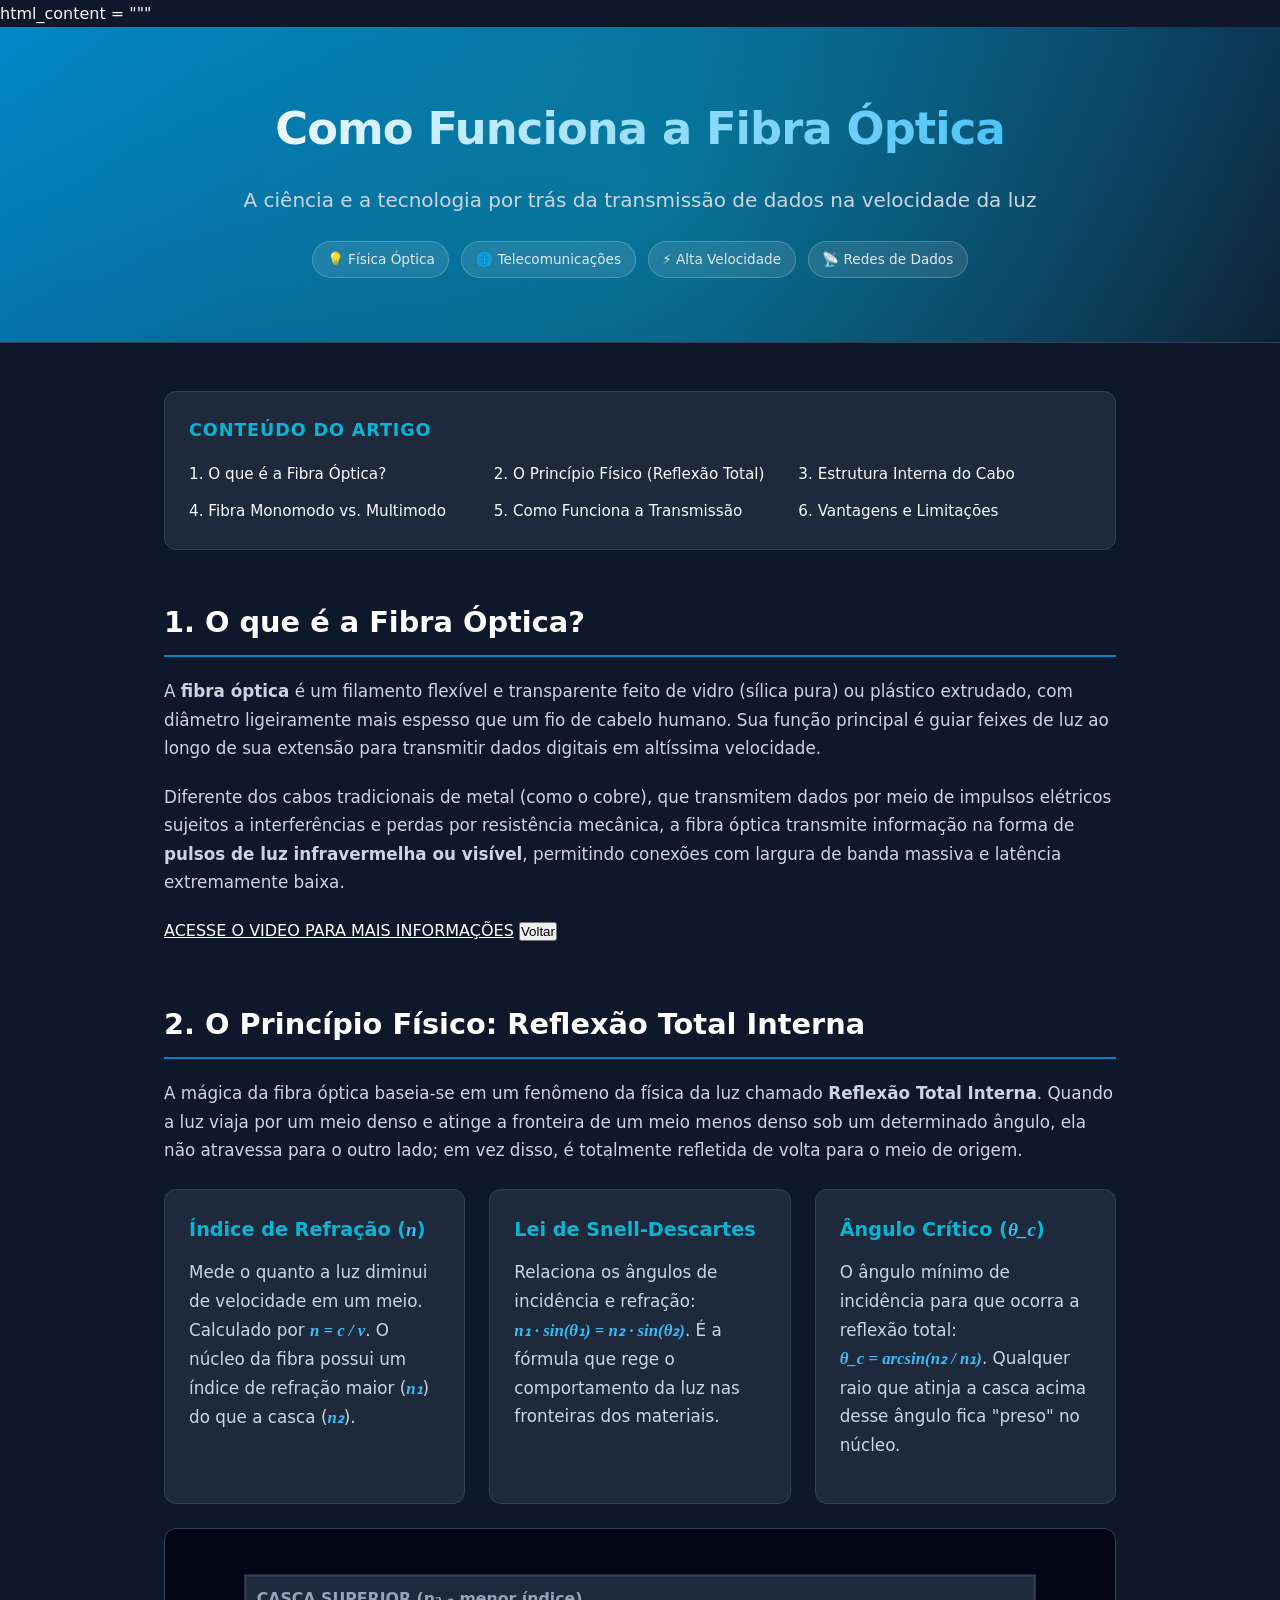
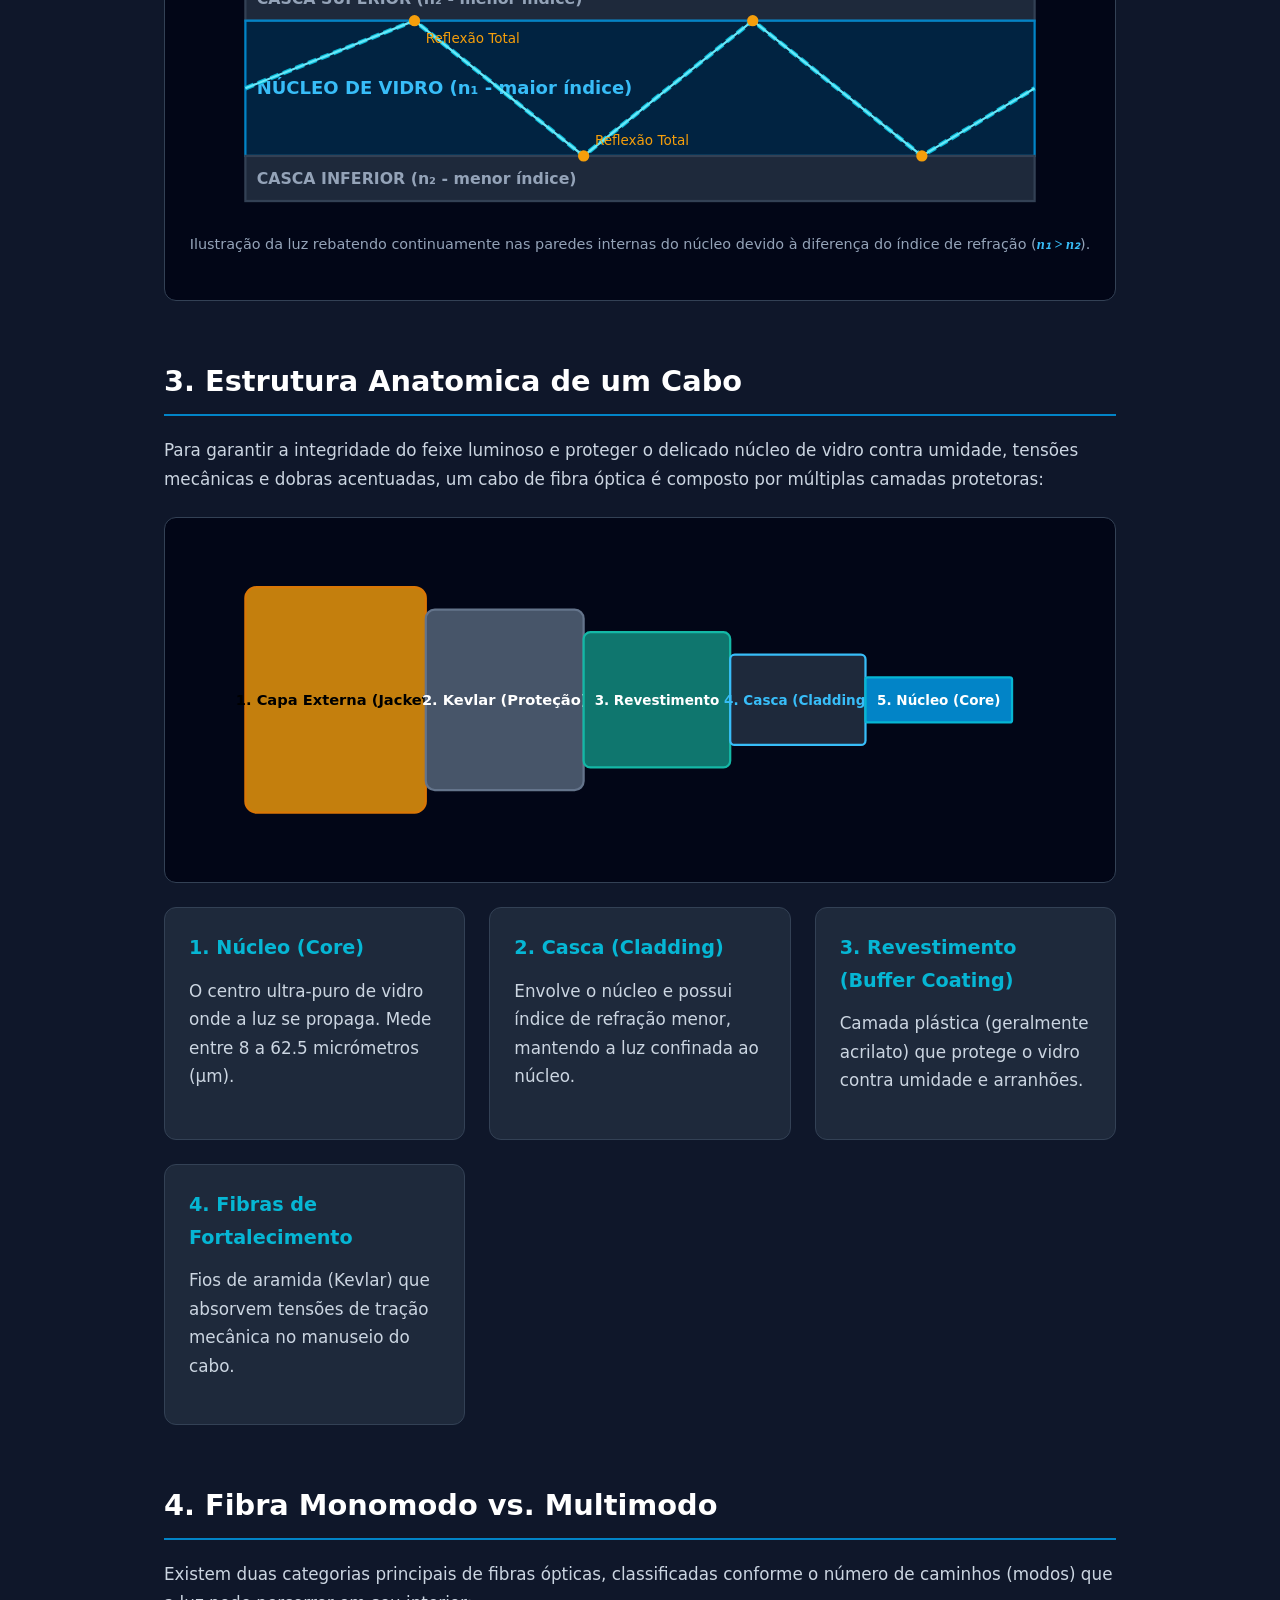
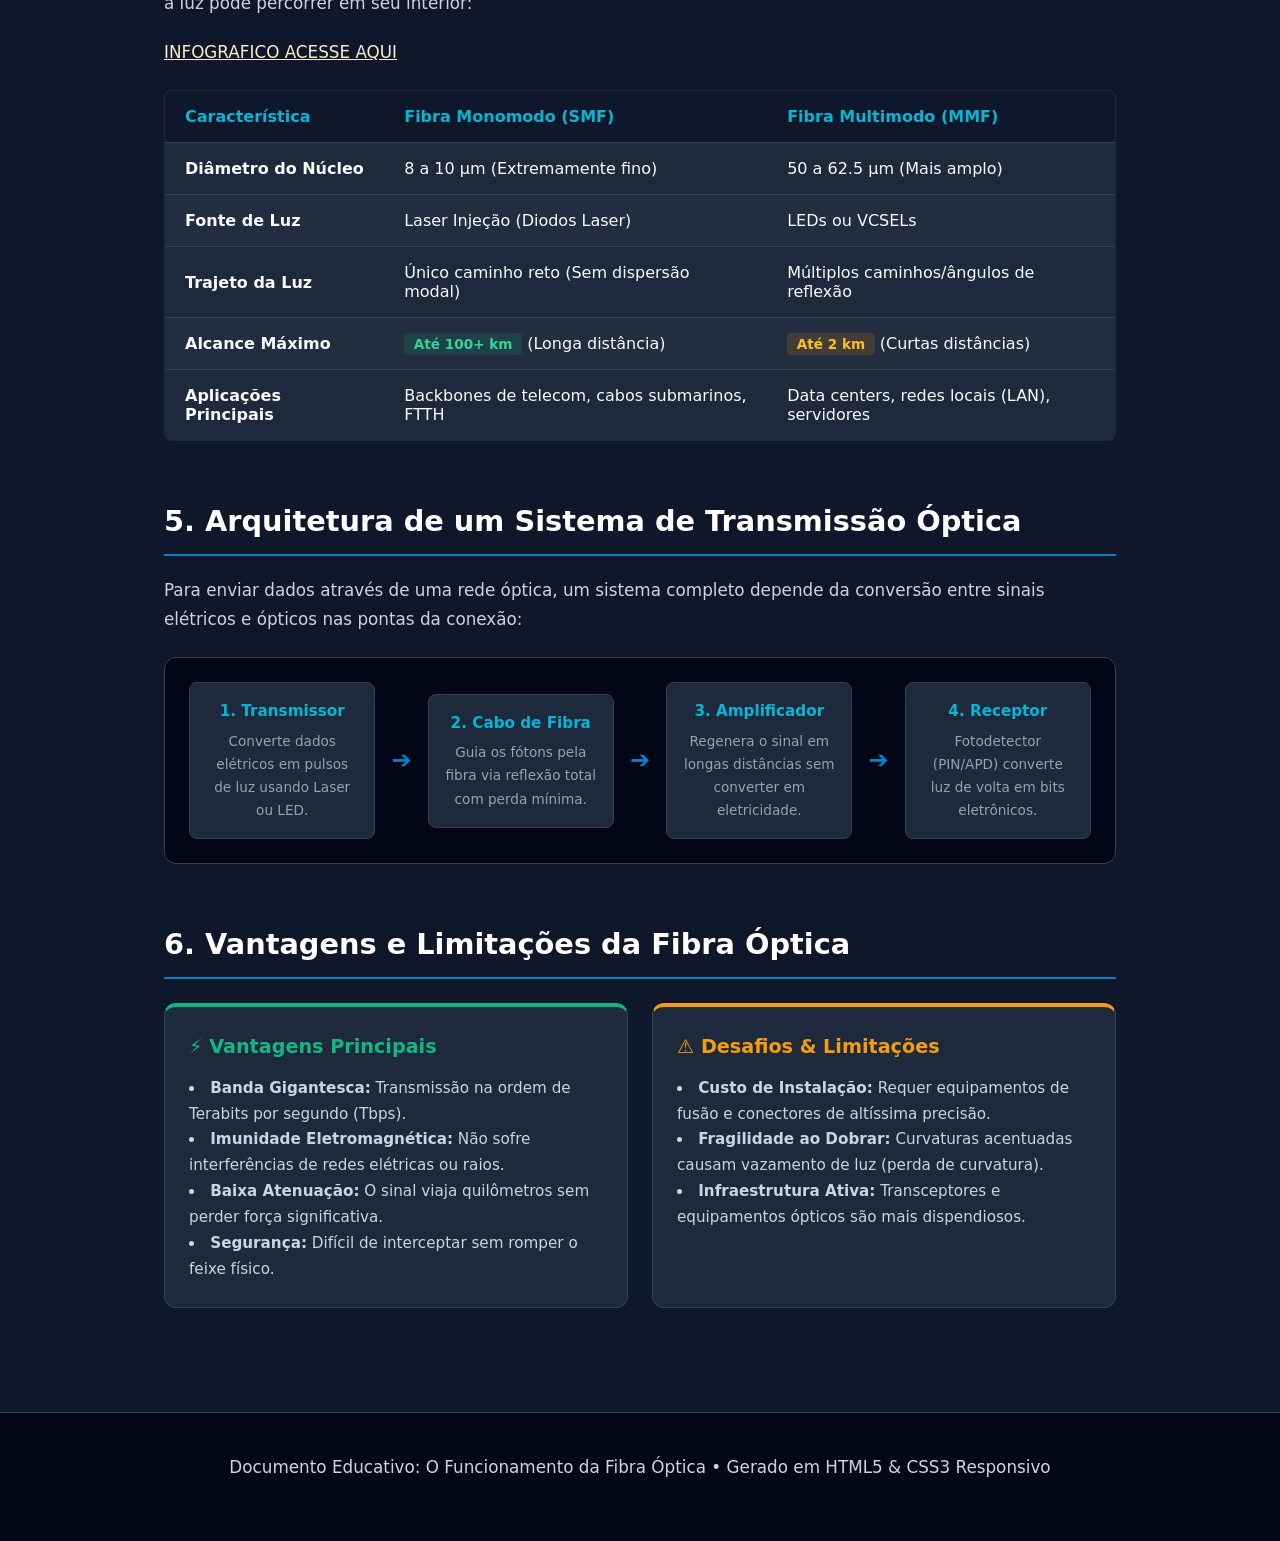
==== index.html @ 71152ef2 "7" ====
html_content = """<!DOCTYPE html>
<html lang="pt-BR">
<head>
    <meta charset="UTF-8">
    <meta name="viewport" content="width=device-width, initial-scale=1.0">
    <link rel="stylesheet" href="styles.css">
    <title>Como Funciona a Fibra Óptica: Guia Completo</title>
    
</head>
<body>

    <header>
        <div class="header-content">
            <h1>Como Funciona a Fibra Óptica</h1>
            <p class="subtitle">A ciência e a tecnologia por trás da transmissão de dados na velocidade da luz</p>
            <div class="tags">
                <span class="tag">💡 Física Óptica</span>
                <span class="tag">🌐 Telecomunicações</span>
                <span class="tag">⚡ Alta Velocidade</span>
                <span class="tag">📡 Redes de Dados</span>
            </div>
        </div>
    </header>

    <div class="container">

        <nav class="toc">
            <h2>Conteúdo do Artigo</h2>
            <ul>
                <li><a href="#introducao">1. O que é a Fibra Óptica?</a></li>
                <li><a href="#principio-fisico">2. O Princípio Físico (Reflexão Total)</a></li>
                <li><a href="#estrutura">3. Estrutura Interna do Cabo</a></li>
                <li><a href="#tipos">4. Fibra Monomodo vs. Multimodo</a></li>
                <li><a href="#sistema">5. Como Funciona a Transmissão</a></li>
                <li><a href="#vantagens">6. Vantagens e Limitações</a></li>
            </ul>
        </nav>

        <section id="introducao">
            <h2 class="section-title">1. O que é a Fibra Óptica?</h2>
            <p>
                A <strong>fibra óptica</strong> é um filamento flexível e transparente feito de vidro (sílica pura) ou plástico extrudado, com diâmetro ligeiramente mais espesso que um fio de cabelo humano. Sua função principal é guiar feixes de luz ao longo de sua extensão para transmitir dados digitais em altíssima velocidade.
            </p>
            <p>
                Diferente dos cabos tradicionais de metal (como o cobre), que transmitem dados por meio de impulsos elétricos sujeitos a interferências e perdas por resistência mecânica, a fibra óptica transmite informação na forma de <strong>pulsos de luz infravermelha ou visível</strong>, permitindo conexões com largura de banda massiva e latência extremamente baixa.
            </p><a style="color: white" href="https://drive.google.com/file/d/1CvQQUa0_ne9hcFbtK0Xd2qcpB9O0Ke3h/view?usp=sharing">ACESSE O VIDEO PARA MAIS INFORMAÇÕES</a> <button onclick="window.history.back()">Voltar</button>
        </section>

        <section id="principio-fisico">
            <h2 class="section-title">2. O Princípio Físico: Reflexão Total Interna</h2>
            <p>
                A mágica da fibra óptica baseia-se em um fenômeno da física da luz chamado <strong>Reflexão Total Interna</strong>. Quando a luz viaja por um meio denso e atinge a fronteira de um meio menos denso sob um determinado ângulo, ela não atravessa para o outro lado; em vez disso, é totalmente refletida de volta para o meio de origem.
            </p>

            <div class="card-grid">
                <div class="card">
                    <h3>Índice de Refração (<span class="math">n</span>)</h3>
                    <p>Mede o quanto a luz diminui de velocidade em um meio. Calculado por <span class="math">n = c / v</span>. O núcleo da fibra possui um índice de refração maior (<span class="math">n₁</span>) do que a casca (<span class="math">n₂</span>).</p>
                </div>
                <div class="card">
                    <h3>Lei de Snell-Descartes</h3>
                    <p>Relaciona os ângulos de incidência e refração: <br><span class="math">n₁ · sin(θ₁) = n₂ · sin(θ₂)</span>. É a fórmula que rege o comportamento da luz nas fronteiras dos materiais.</p>
                </div>
                <div class="card">
                    <h3>Ângulo Crítico (<span class="math">θ_c</span>)</h3>
                    <p>O ângulo mínimo de incidência para que ocorra a reflexão total: <br><span class="math">θ_c = arcsin(n₂ / n₁)</span>. Qualquer raio que atinja a casca acima desse ângulo fica "preso" no núcleo.</p>
                </div>
            </div>

            <div class="svg-container">
                <svg viewBox="0 0 800 240" xmlns="http://www.w3.org/2000/svg">
                    <rect x="50" y="20" width="700" height="40" fill="#1e293b" stroke="#334155" stroke-width="2"/>
                    <text x="60" y="45" fill="#94a3b8" font-size="14" font-weight="bold">CASCA SUPERIOR (n₂ - menor índice)</text>

                    <rect x="50" y="60" width="700" height="120" fill="#0369a1" fill-opacity="0.3" stroke="#0284c7" stroke-width="2"/>
                    <text x="60" y="125" fill="#38bdf8" font-size="16" font-weight="bold">NÚCLEO DE VIDRO (n₁ - maior índice)</text>

                    <rect x="50" y="180" width="700" height="40" fill="#1e293b" stroke="#334155" stroke-width="2"/>
                    <text x="60" y="205" fill="#94a3b8" font-size="14" font-weight="bold">CASCA INFERIOR (n₂ - menor índice)</text>

                    <path d="M 50 120 L 200 60 L 350 180 L 500 60 L 650 180 L 750 120" 
                          fill="none" stroke="#06b6d4" stroke-width="4" stroke-dasharray="8 4" id="light-path"/>
                    
                    <path d="M 50 120 L 200 60 L 350 180 L 500 60 L 650 180 L 750 120" 
                          fill="none" stroke="#67e8f9" stroke-width="2"/>

                    <circle cx="200" cy="60" r="5" fill="#f59e0b"/>
                    <circle cx="350" cy="180" r="5" fill="#f59e0b"/>
                    <circle cx="500" cy="60" r="5" fill="#f59e0b"/>
                    <circle cx="650" cy="180" r="5" fill="#f59e0b"/>

                    <text x="210" y="80" fill="#f59e0b" font-size="12">Reflexão Total</text>
                    <text x="360" y="170" fill="#f59e0b" font-size="12">Reflexão Total</text>
                </svg>
                <p style="font-size: 0.9rem; color: #94a3b8; margin-top: 0.5rem;">
                    Ilustração da luz rebatendo continuamente nas paredes internas do núcleo devido à diferença do índice de refração (<span class="math">n₁ > n₂</span>).
                </p>
            </div>
        </section>

        <section id="estrutura">
            <h2 class="section-title">3. Estrutura Anatomica de um Cabo</h2>
            <p>
                Para garantir a integridade do feixe luminoso e proteger o delicado núcleo de vidro contra umidade, tensões mecânicas e dobras acentuadas, um cabo de fibra óptica é composto por múltiplas camadas protetoras:
            </p>

            <div class="svg-container">
                <svg viewBox="0 0 800 280" xmlns="http://www.w3.org/2000/svg">
                    <rect x="50" y="40" width="160" height="200" rx="10" fill="#f59e0b" fill-opacity="0.8" stroke="#d97706" stroke-width="2"/>
                    <text x="130" y="145" fill="#000" font-size="13" font-weight="bold" text-anchor="middle">1. Capa Externa (Jacket)</text>

                    <rect x="210" y="60" width="140" height="160" rx="8" fill="#475569" stroke="#64748b" stroke-width="2"/>
                    <text x="280" y="145" fill="#fff" font-size="13" font-weight="bold" text-anchor="middle">2. Kevlar (Proteção)</text>

                    <rect x="350" y="80" width="130" height="120" rx="6" fill="#0f766e" stroke="#14b8a6" stroke-width="2"/>
                    <text x="415" y="145" fill="#fff" font-size="12" font-weight="bold" text-anchor="middle">3. Revestimento</text>

                    <rect x="480" y="100" width="120" height="80" rx="4" fill="#1e293b" stroke="#38bdf8" stroke-width="2"/>
                    <text x="540" y="145" fill="#38bdf8" font-size="12" font-weight="bold" text-anchor="middle">4. Casca (Cladding)</text>

                    <rect x="600" y="120" width="130" height="40" rx="2" fill="#0284c7" stroke="#06b6d4" stroke-width="2"/>
                    <text x="665" y="145" fill="#fff" font-size="12" font-weight="bold" text-anchor="middle">5. Núcleo (Core)</text>
                </svg>
            </div>

            <div class="card-grid">
                <div class="card">
                    <h3>1. Núcleo (Core)</h3>
                    <p>O centro ultra-puro de vidro onde a luz se propaga. Mede entre 8 a 62.5 micrómetros (µm).</p>
                </div>
                <div class="card">
                    <h3>2. Casca (Cladding)</h3>
                    <p>Envolve o núcleo e possui índice de refração menor, mantendo a luz confinada ao núcleo.</p>
                </div>
                <div class="card">
                    <h3>3. Revestimento (Buffer Coating)</h3>
                    <p>Camada plástica (geralmente acrilato) que protege o vidro contra umidade e arranhões.</p>
                </div>
                <div class="card">
                    <h3>4. Fibras de Fortalecimento</h3>
                    <p>Fios de aramida (Kevlar) que absorvem tensões de tração mecânica no manuseio do cabo.</p>
                </div>
            </div>
        </section>

        <section id="tipos">
            <h2 class="section-title">4. Fibra Monomodo vs. Multimodo</h2>
            <p>
                Existem duas categorias principais de fibras ópticas, classificadas conforme o número de caminhos (modos) que a luz pode percorrer em seu interior:
            </p>

            <table>
                <thead>
                    <tr>
                        <th>Característica</th>
                        <th>Fibra Monomodo (SMF)</th>
                        <th>Fibra Multimodo (MMF)</th>
                    </tr>
                </thead>
                <tbody>
                    <tr>
                        <td><strong>Diâmetro do Núcleo</strong></td>
                        <td>8 a 10 µm (Extremamente fino)</td>
                        <td>50 a 62.5 µm (Mais amplo)</td>
                    </tr>
                    <tr>
                        <td><strong>Fonte de Luz</strong></td>
                        <td>Laser Injeção (Diodos Laser)</td>
                        <td>LEDs ou VCSELs</td>
                    </tr>
                    <tr>
                        <td><strong>Trajeto da Luz</strong></td>
                        <td>Único caminho reto (Sem dispersão modal)</td>
                        <td>Múltiplos caminhos/ângulos de reflexão</td>
                    </tr>
                    <tr>
                        <td><strong>Alcance Máximo</strong></td>
                        <td><span class="badge-success">Até 100+ km</span> (Longa distância)</td>
                        <td><span class="badge-warning">Até 2 km</span> (Curtas distâncias)</td>
                    </tr>
                    <tr>
                        <td><strong>Aplicações Principais</strong></td>
                        <td>Backbones de telecom, cabos submarinos, FTTH</td>
                        <td>Data centers, redes locais (LAN), servidores</td>
                        <p><a style="color: blanchedalmond" href="https://canva.link/qd3i5bgeq2xtq30">INFOGRAFICO ACESSE AQUI</a>
                    </tr>
                </tbody>
            </table>
        </section>

        <section id="sistema">
            <h2 class="section-title">5. Arquitetura de um Sistema de Transmissão Óptica</h2>
            <p>
                Para enviar dados através de uma rede óptica, um sistema completo depende da conversão entre sinais elétricos e ópticos nas pontas da conexão:
            </p>

            <div class="flow-diagram">
                <div class="flow-step">
                    <h4>1. Transmissor</h4>
                    <p>Converte dados elétricos em pulsos de luz usando Laser ou LED.</p>
                </div>
                <div class="flow-arrow">➔</div>
                <div class="flow-step">
                    <h4>2. Cabo de Fibra</h4>
                    <p>Guia os fótons pela fibra via reflexão total com perda mínima.</p>
                </div>
                <div class="flow-arrow">➔</div>
                <div class="flow-step">
                    <h4>3. Amplificador</h4>
                    <p>Regenera o sinal em longas distâncias sem converter em eletricidade.</p>
                </div>
                <div class="flow-arrow">➔</div>
                <div class="flow-step">
                    <h4>4. Receptor</h4>
                    <p>Fotodetector (PIN/APD) converte luz de volta em bits eletrônicos.</p>
                </div>
            </div>
        </section>

        <section id="vantagens">
            <h2 class="section-title">6. Vantagens e Limitações da Fibra Óptica</h2>
            
            <div class="card-grid">
                <div class="card" style="border-top: 4px solid var(--success);">
                    <h3 style="color: var(--success);">⚡ Vantagens Principais</h3>
                    <ul style="list-style-position: inside; color: #cbd5e1; font-size: 0.95rem;">
                        <li><strong>Banda Gigantesca:</strong> Transmissão na ordem de Terabits por segundo (Tbps).</li>
                        <li><strong>Imunidade Eletromagnética:</strong> Não sofre interferências de redes elétricas ou raios.</li>
                        <li><strong>Baixa Atenuação:</strong> O sinal viaja quilômetros sem perder força significativa.</li>
                        <li><strong>Segurança:</strong> Difícil de interceptar sem romper o feixe físico.</li>
                    </ul>
                </div>

                <div class="card" style="border-top: 4px solid var(--warning);">
                    <h3 style="color: var(--warning);">⚠️ Desafios & Limitações</h3>
                    <ul style="list-style-position: inside; color: #cbd5e1; font-size: 0.95rem;">
                        <li><strong>Custo de Instalação:</strong> Requer equipamentos de fusão e conectores de altíssima precisão.</li>
                        <li><strong>Fragilidade ao Dobrar:</strong> Curvaturas acentuadas causam vazamento de luz (perda de curvatura).</li>
                        <li><strong>Infraestrutura Ativa:</strong> Transceptores e equipamentos ópticos são mais dispendiosos.</li>
                    </ul>
                </div>
            </div>
        </section>

    </div>

    <footer>
        <p>Documento Educativo: O Funcionamento da Fibra Óptica • Gerado em HTML5 & CSS3 Responsivo
    </footer>

</body>
</html>
---- styles.css ----
:root {
            --primary: #0284c7;
            --primary-dark: #0369a1;
            --primary-light: #e0f2fe;
            --accent: #06b6d4;
            --accent-glow: rgba(6, 182, 212, 0.4);
            --bg-dark: #0f172a;
            --card-bg: #1e293b;
            --text-main: #f8fafc;
            --text-muted: #94a3b8;
            --border-color: #334155;
            --success: #10b981;
            --warning: #f59e0b;
        }

        * {
            box-sizing: border-box;
            margin: 0;
            padding: 0;
        }

        body {
            font-family: system-ui, -apple-system, BlinkMacSystemFont, 'Segoe UI', Roboto, Oxygen, Ubuntu, Cantarell, 'Open Sans', sans-serif;
            background-color: var(--bg-dark);
            color: var(--text-main);
            line-height: 1.7;
            padding: 0;
            margin: 0;
        }

        header {
            background: linear-gradient(135deg, #0284c7 0%, #0f172a 100%);
            padding: 4rem 2rem;
            text-align: center;
            border-bottom: 1px solid var(--border-color);
            position: relative;
            overflow: hidden;
        }

        header::before {
            content: '';
            position: absolute;
            top: -50%;
            left: -50%;
            width: 200%;
            height: 200%;
            background: radial-gradient(circle, var(--accent-glow) 0%, transparent 60%);
            pointer-events: none;
            animation: pulse 8s infinite alternate;
        }

        @keyframes pulse {
            0% { transform: scale(0.8); opacity: 0.5; }
            100% { transform: scale(1.2); opacity: 0.8; }
        }

        .header-content {
            max-width: 900px;
            margin: 0 auto;
            position: relative;
            z-index: 1;
        }

        h1 {
            font-size: 2.8rem;
            font-weight: 800;
            margin-bottom: 1rem;
            letter-spacing: -0.02em;
            background: linear-gradient(to right, #ffffff, #38bdf8);
            -webkit-background-clip: text;
            -webkit-text-fill-color: transparent;
        }

        .subtitle {
            font-size: 1.25rem;
            color: #cbd5e1;
            margin-bottom: 1.5rem;
        }

        .tags {
            display: flex;
            justify-content: center;
            gap: 0.75rem;
            flex-wrap: wrap;
        }

        .tag {
            background: rgba(255, 255, 255, 0.1);
            border: 1px solid rgba(255, 255, 255, 0.2);
            padding: 0.35rem 0.85rem;
            border-radius: 50px;
            font-size: 0.85rem;
            color: #e2e8f0;
            backdrop-filter: blur(4px);
        }

        .container {
            max-width: 1000px;
            margin: 0 auto;
            padding: 3rem 1.5rem;
        }

        nav.toc {
            background: var(--card-bg);
            border: 1px solid var(--border-color);
            border-radius: 12px;
            padding: 1.5rem;
            margin-bottom: 3rem;
        }

        nav.toc h2 {
            font-size: 1.1rem;
            text-transform: uppercase;
            letter-spacing: 0.05em;
            color: var(--accent);
            margin-bottom: 1rem;
        }

        nav.toc ul {
            list-style: none;
            display: grid;
            grid-template-columns: repeat(auto-fit, minmax(220px, 1fr));
            gap: 0.75rem;
        }

        nav.toc a {
            color: var(--text-main);
            text-decoration: none;
            font-size: 0.95rem;
            transition: color 0.2s;
            display: flex;
            align-items: center;
            gap: 0.5rem;
        }

        nav.toc a:hover {
            color: var(--accent);
        }

        section {
            margin-bottom: 3.5rem;
        }

        h2.section-title {
            font-size: 1.8rem;
            color: #ffffff;
            margin-bottom: 1.25rem;
            padding-bottom: 0.5rem;
            border-bottom: 2px solid var(--primary);
            display: flex;
            align-items: center;
            gap: 0.75rem;
        }

        p {
            margin-bottom: 1.25rem;
            color: #cbd5e1;
            font-size: 1.05rem;
        }

        .card-grid {
            display: grid;
            grid-template-columns: repeat(auto-fit, minmax(280px, 1fr));
            gap: 1.5rem;
            margin-top: 1.5rem;
        }

        .card {
            background: var(--card-bg);
            border: 1px solid var(--border-color);
            border-radius: 12px;
            padding: 1.5rem;
            transition: transform 0.2s, border-color 0.2s;
        }

        .card:hover {
            transform: translateY(-4px);
            border-color: var(--accent);
        }

        .card h3 {
            color: var(--accent);
            font-size: 1.2rem;
            margin-bottom: 0.75rem;
        }

        .svg-container {
            background: #020617;
            border: 1px solid var(--border-color);
            border-radius: 12px;
            padding: 1.5rem;
            margin: 1.5rem 0;
            text-align: center;
        }

        svg {
            max-width: 100%;
            height: auto;
        }

        .formula-box {
            background: #020617;
            border-left: 4px solid var(--accent);
            padding: 1.25rem 1.5rem;
            border-radius: 0 8px 8px 0;
            margin: 1.5rem 0;
            font-family: 'Times New Roman', Times, serif;
            font-size: 1.15rem;
        }

        .math {
            font-family: 'Times New Roman', Times, serif;
            font-style: italic;
            font-weight: bold;
            color: #38bdf8;
        }

        table {
            width: 100%;
            border-collapse: collapse;
            margin: 1.5rem 0;
            background: var(--card-bg);
            border-radius: 8px;
            overflow: hidden;
            border: 1px solid var(--border-color);
        }

        th, td {
            padding: 1rem 1.25rem;
            text-align: left;
        }

        th {
            background: #0f172a;
            color: var(--accent);
            font-weight: 600;
            border-bottom: 1px solid var(--border-color);
        }

        tr:nth-child(even) {
            background: rgba(255, 255, 255, 0.02);
        }

        tr:not(:last-child) td {
            border-bottom: 1px solid var(--border-color);
        }

        .badge-success {
            background: rgba(16, 185, 129, 0.15);
            color: #34d399;
            padding: 0.2rem 0.6rem;
            border-radius: 4px;
            font-size: 0.85rem;
            font-weight: 600;
        }

        .badge-warning {
            background: rgba(245, 158, 11, 0.15);
            color: #fbbf24;
            padding: 0.2rem 0.6rem;
            border-radius: 4px;
            font-size: 0.85rem;
            font-weight: 600;
        }

        .flow-diagram {
            display: flex;
            flex-wrap: wrap;
            justify-content: space-between;
            align-items: center;
            gap: 1rem;
            background: #020617;
            padding: 1.5rem;
            border-radius: 12px;
            border: 1px solid var(--border-color);
            margin: 1.5rem 0;
        }

        .flow-step {
            background: var(--card-bg);
            border: 1px solid var(--border-color);
            border-radius: 8px;
            padding: 1rem;
            flex: 1;
            min-width: 160px;
            text-align: center;
        }

        .flow-step h4 {
            color: var(--accent);
            font-size: 0.95rem;
            margin-bottom: 0.3rem;
        }

        .flow-step p {
            font-size: 0.85rem;
            margin: 0;
            color: var(--text-muted);
        }

        .flow-arrow {
            color: var(--primary);
            font-size: 1.5rem;
            font-weight: bold;
        }

        footer {
            background: #020617;
            border-top: 1px solid var(--border-color);
            padding: 2.5rem 1.5rem;
            text-align: center;
            color: var(--text-muted);
            font-size: 0.9rem;
        }

        @media (max-width: 768px) {
            h1 { font-size: 2rem; }
            .flow-diagram { flex-direction: column; }
            .flow-arrow { transform: rotate(90deg); margin: 0.5rem 0; }
        }
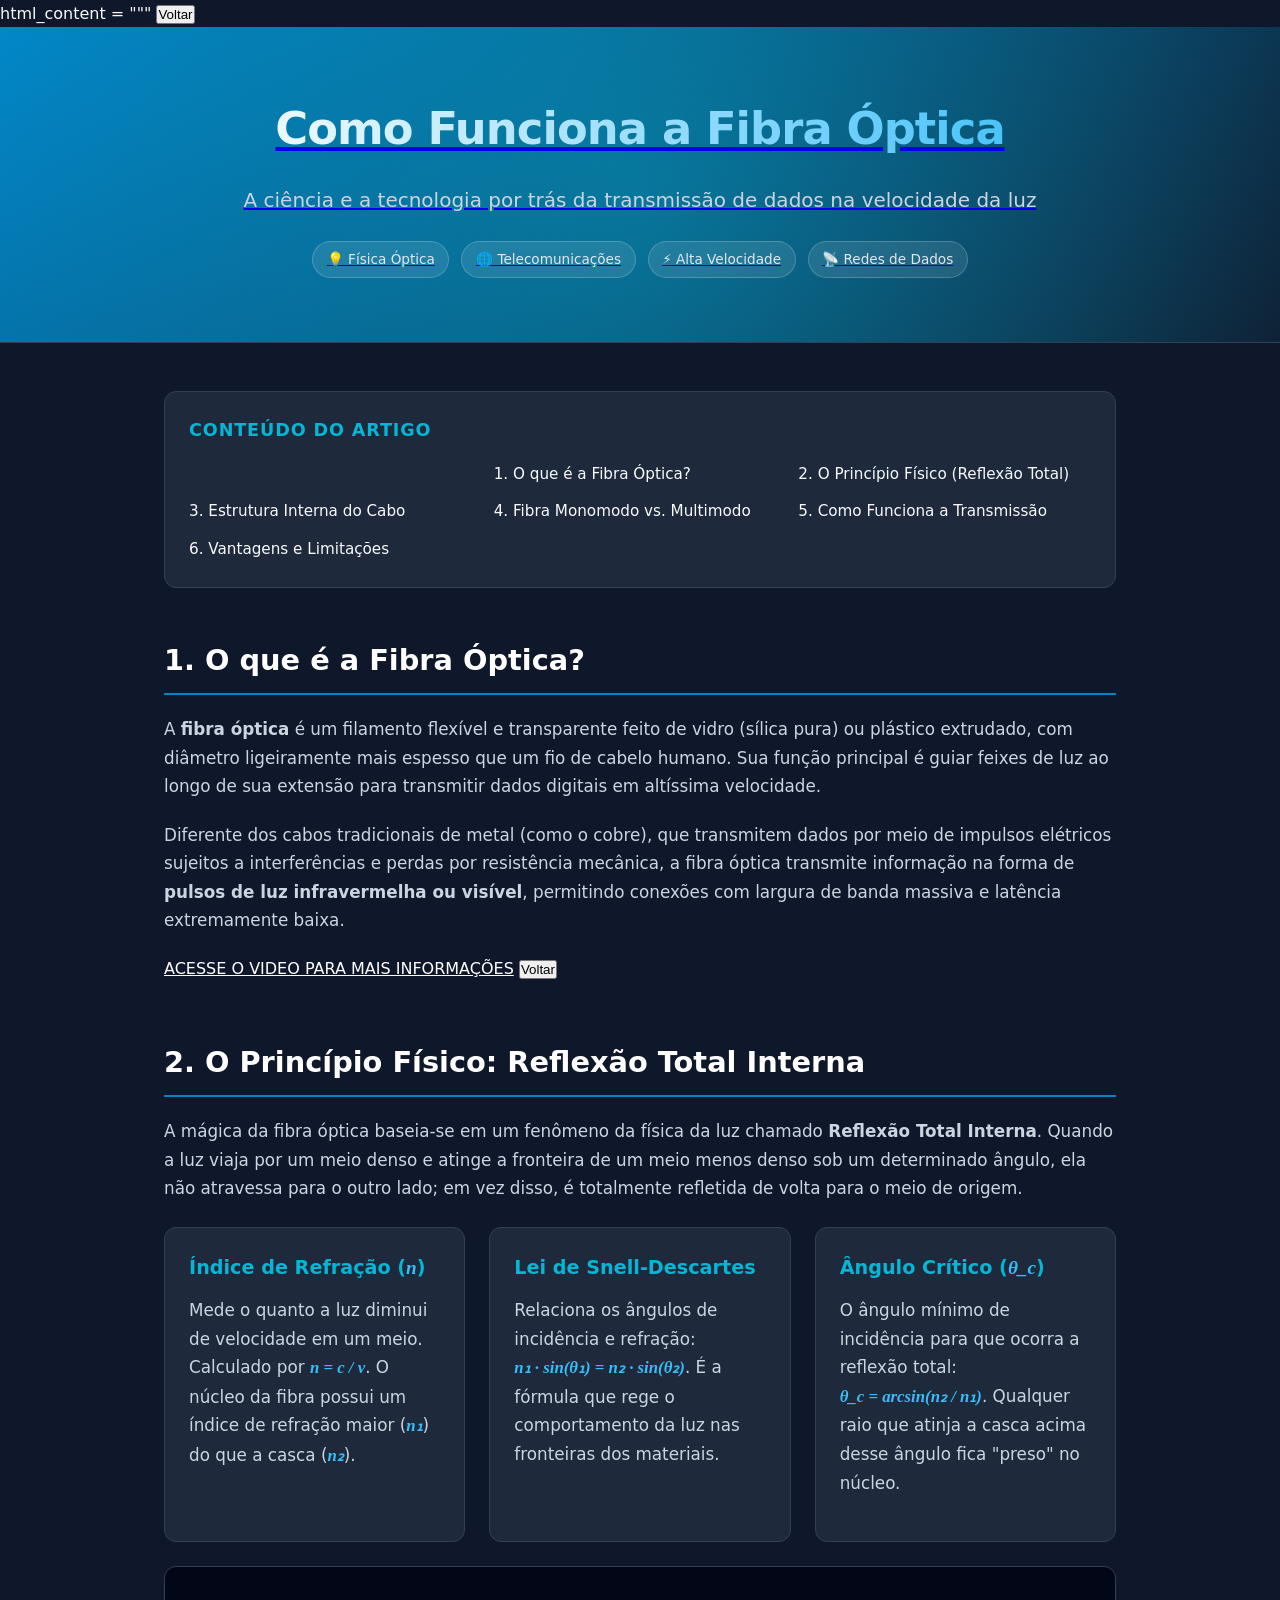
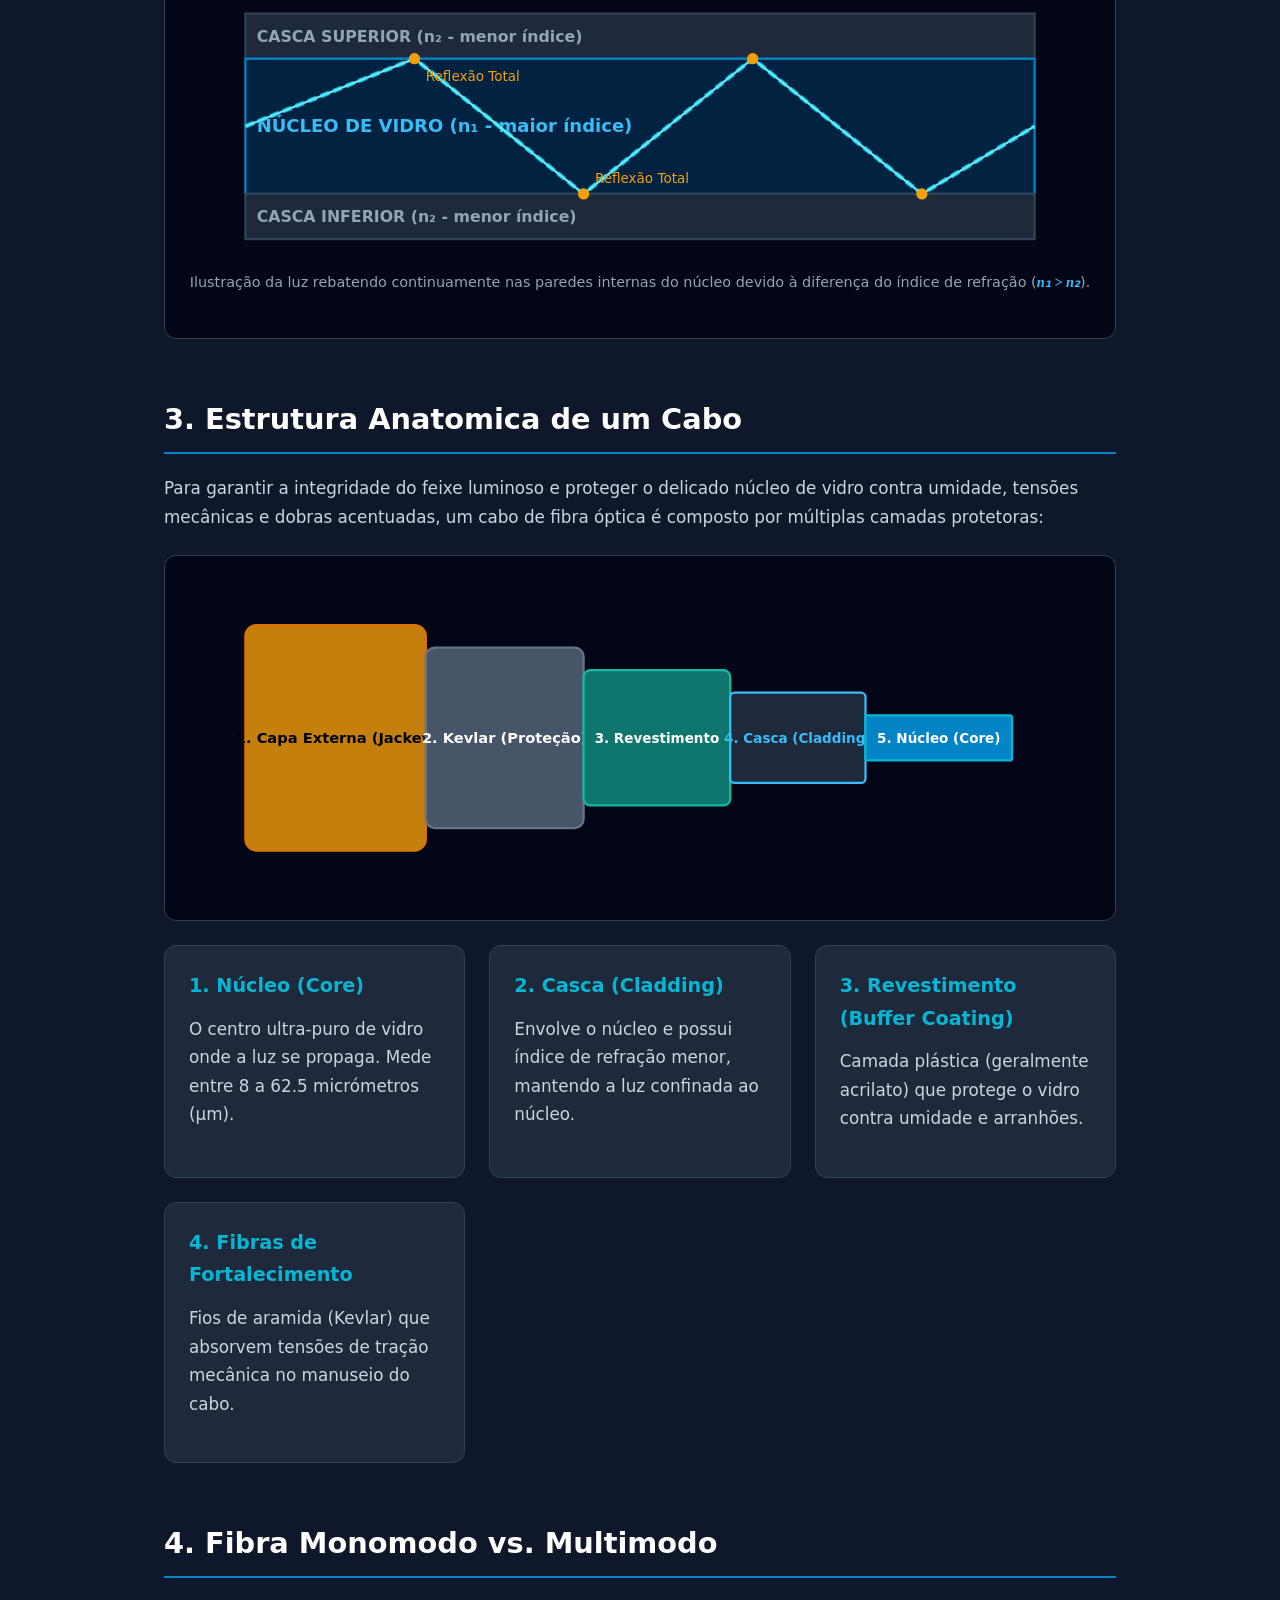
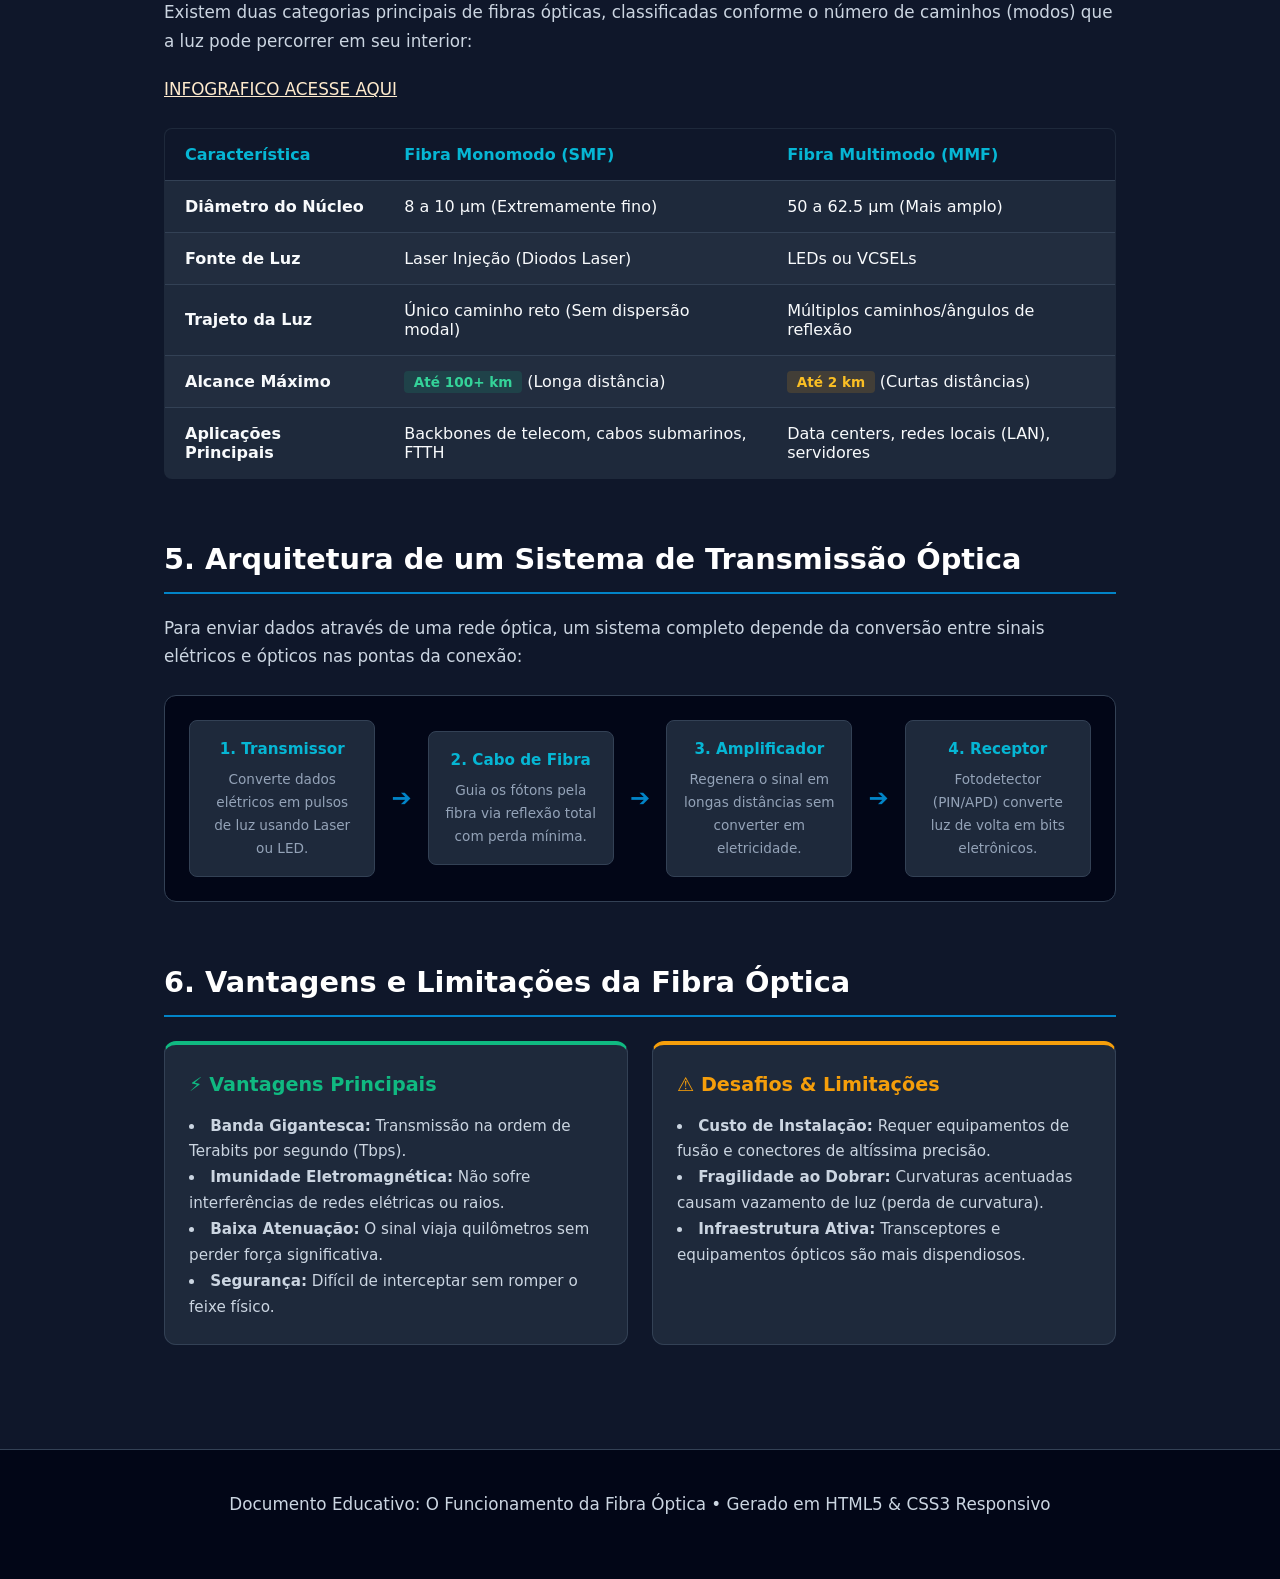
==== commit 79e6bd82: "botão" ====
--- a/index.html
+++ b/index.html
@@ -1,4 +1,7 @@
 html_content = """<!DOCTYPE html>
+<a href="pagina_anterior.html">
+    <button>Voltar</button>
+
 <html lang="pt-BR">
 <head>
     <meta charset="UTF-8">
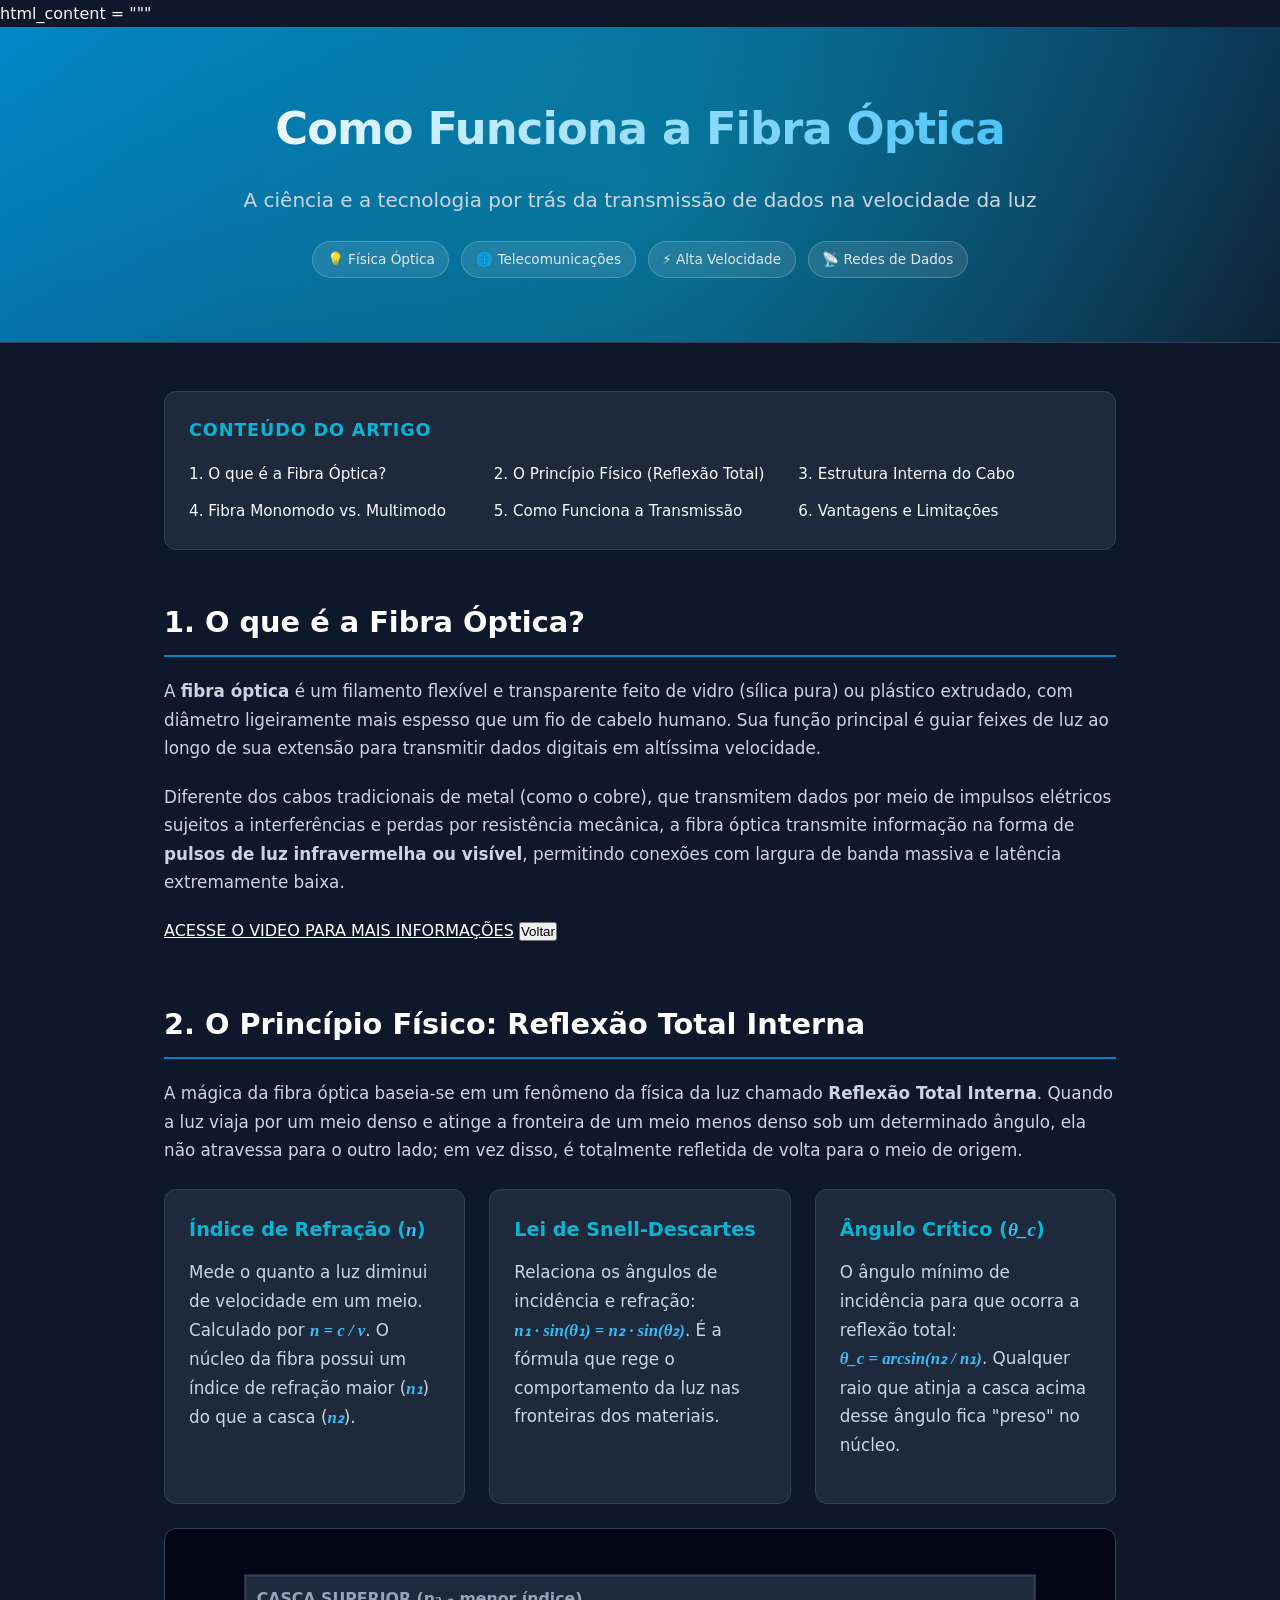
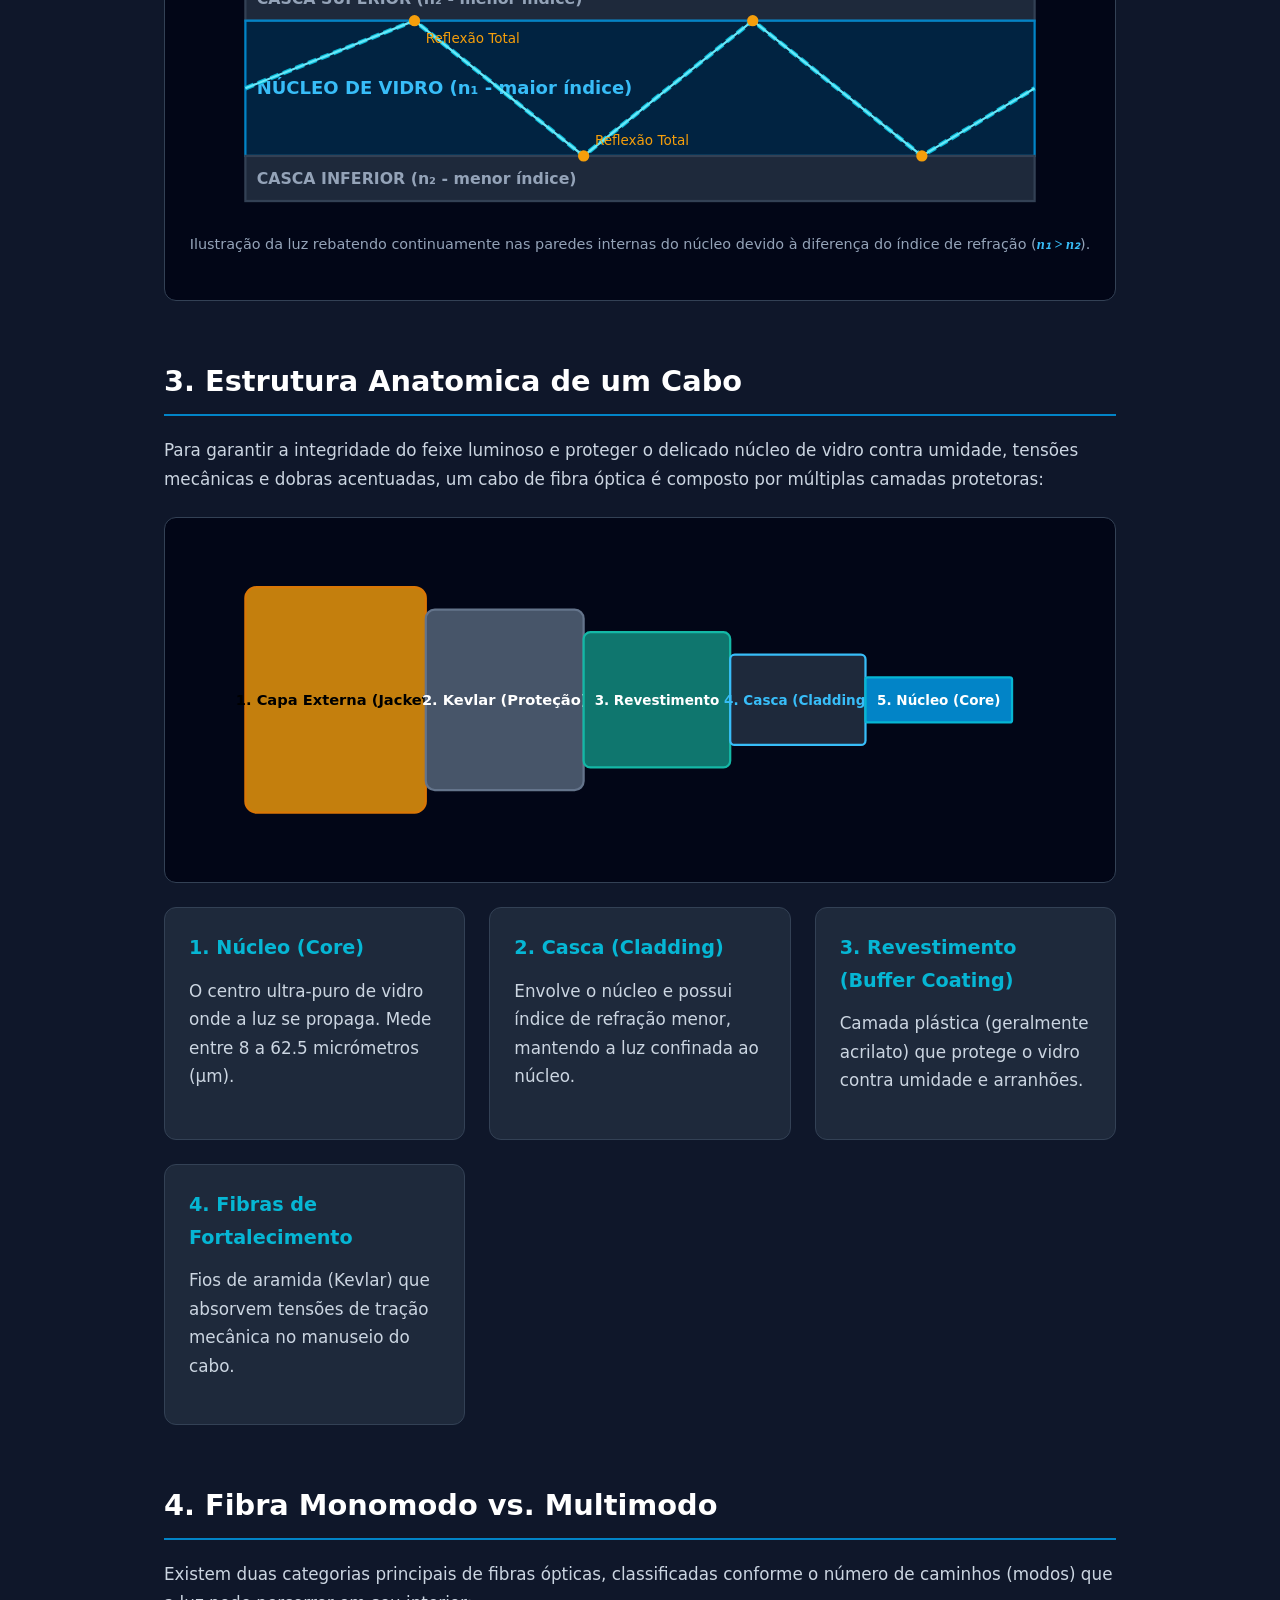
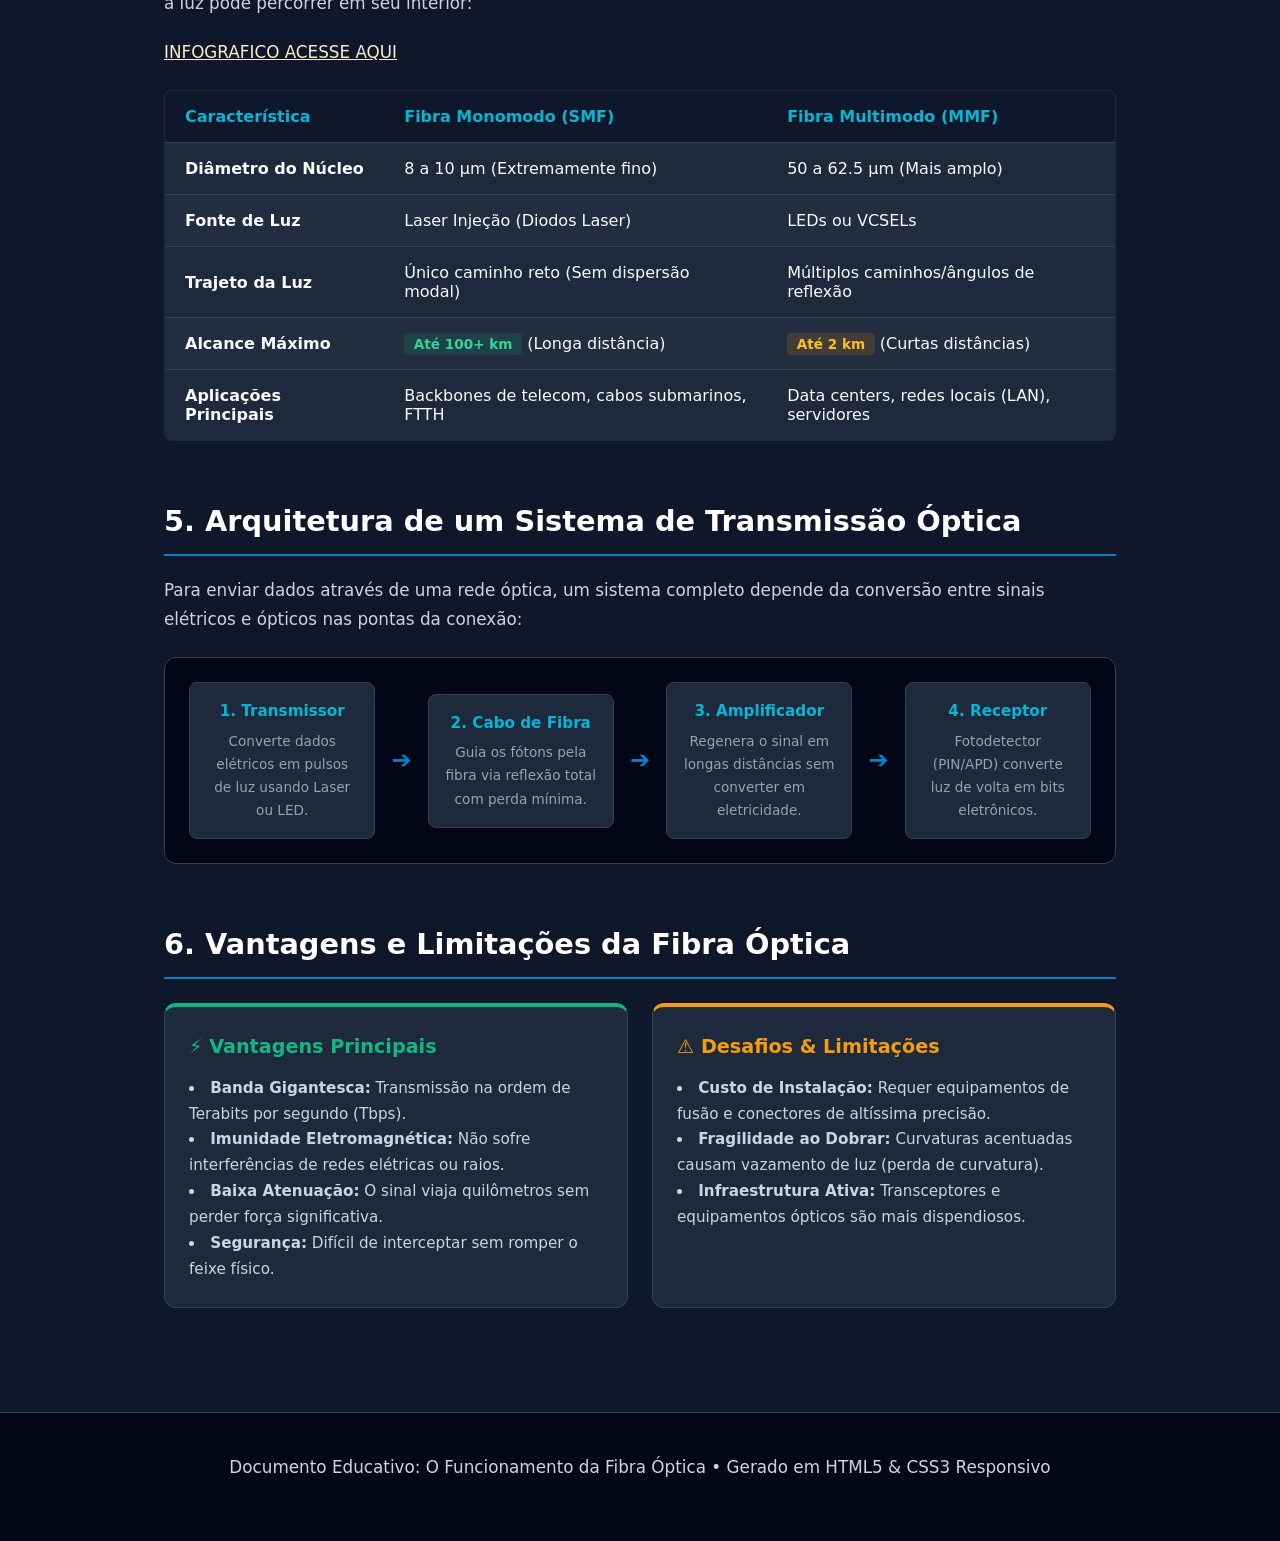
==== commit 05dd8465: "2" ====
--- a/index.html
+++ b/index.html
@@ -1,7 +1,4 @@
 html_content = """<!DOCTYPE html>
-<a href="pagina_anterior.html">
-    <button>Voltar</button>
-
 <html lang="pt-BR">
 <head>
     <meta charset="UTF-8">
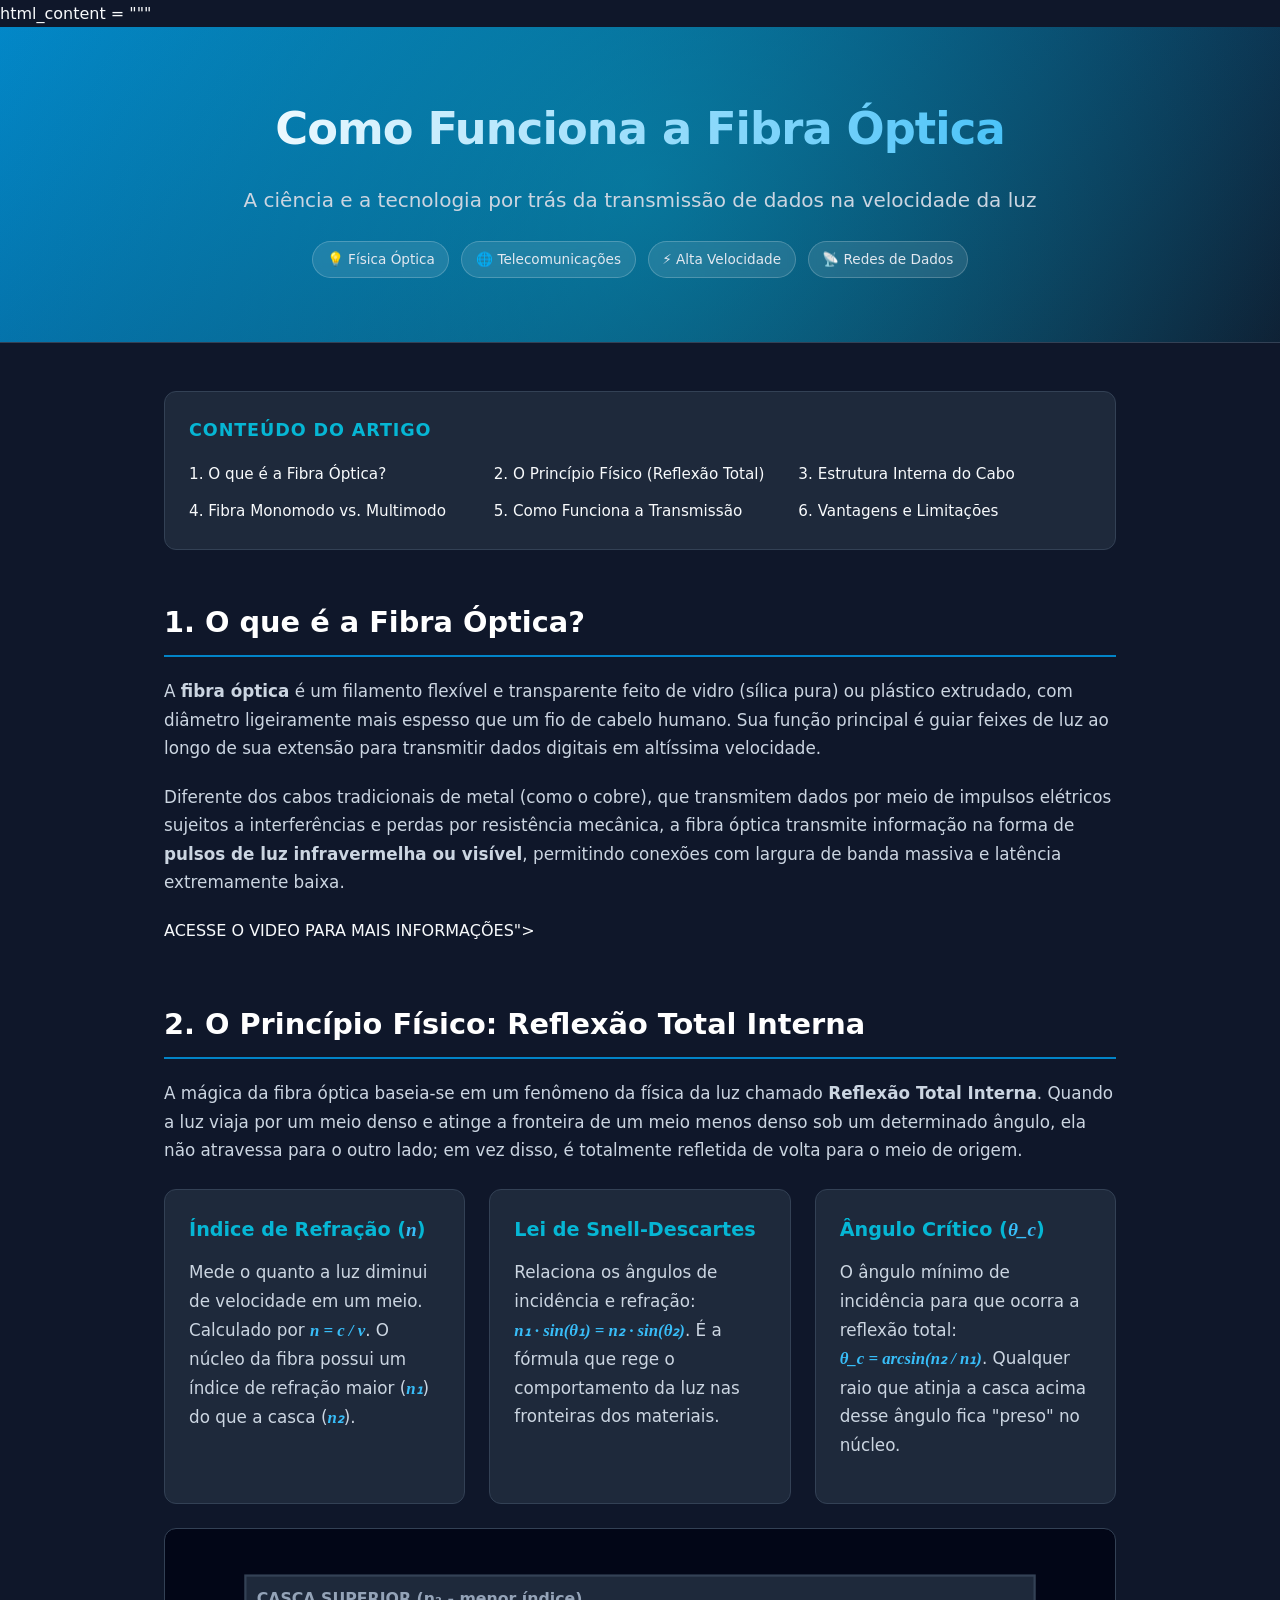
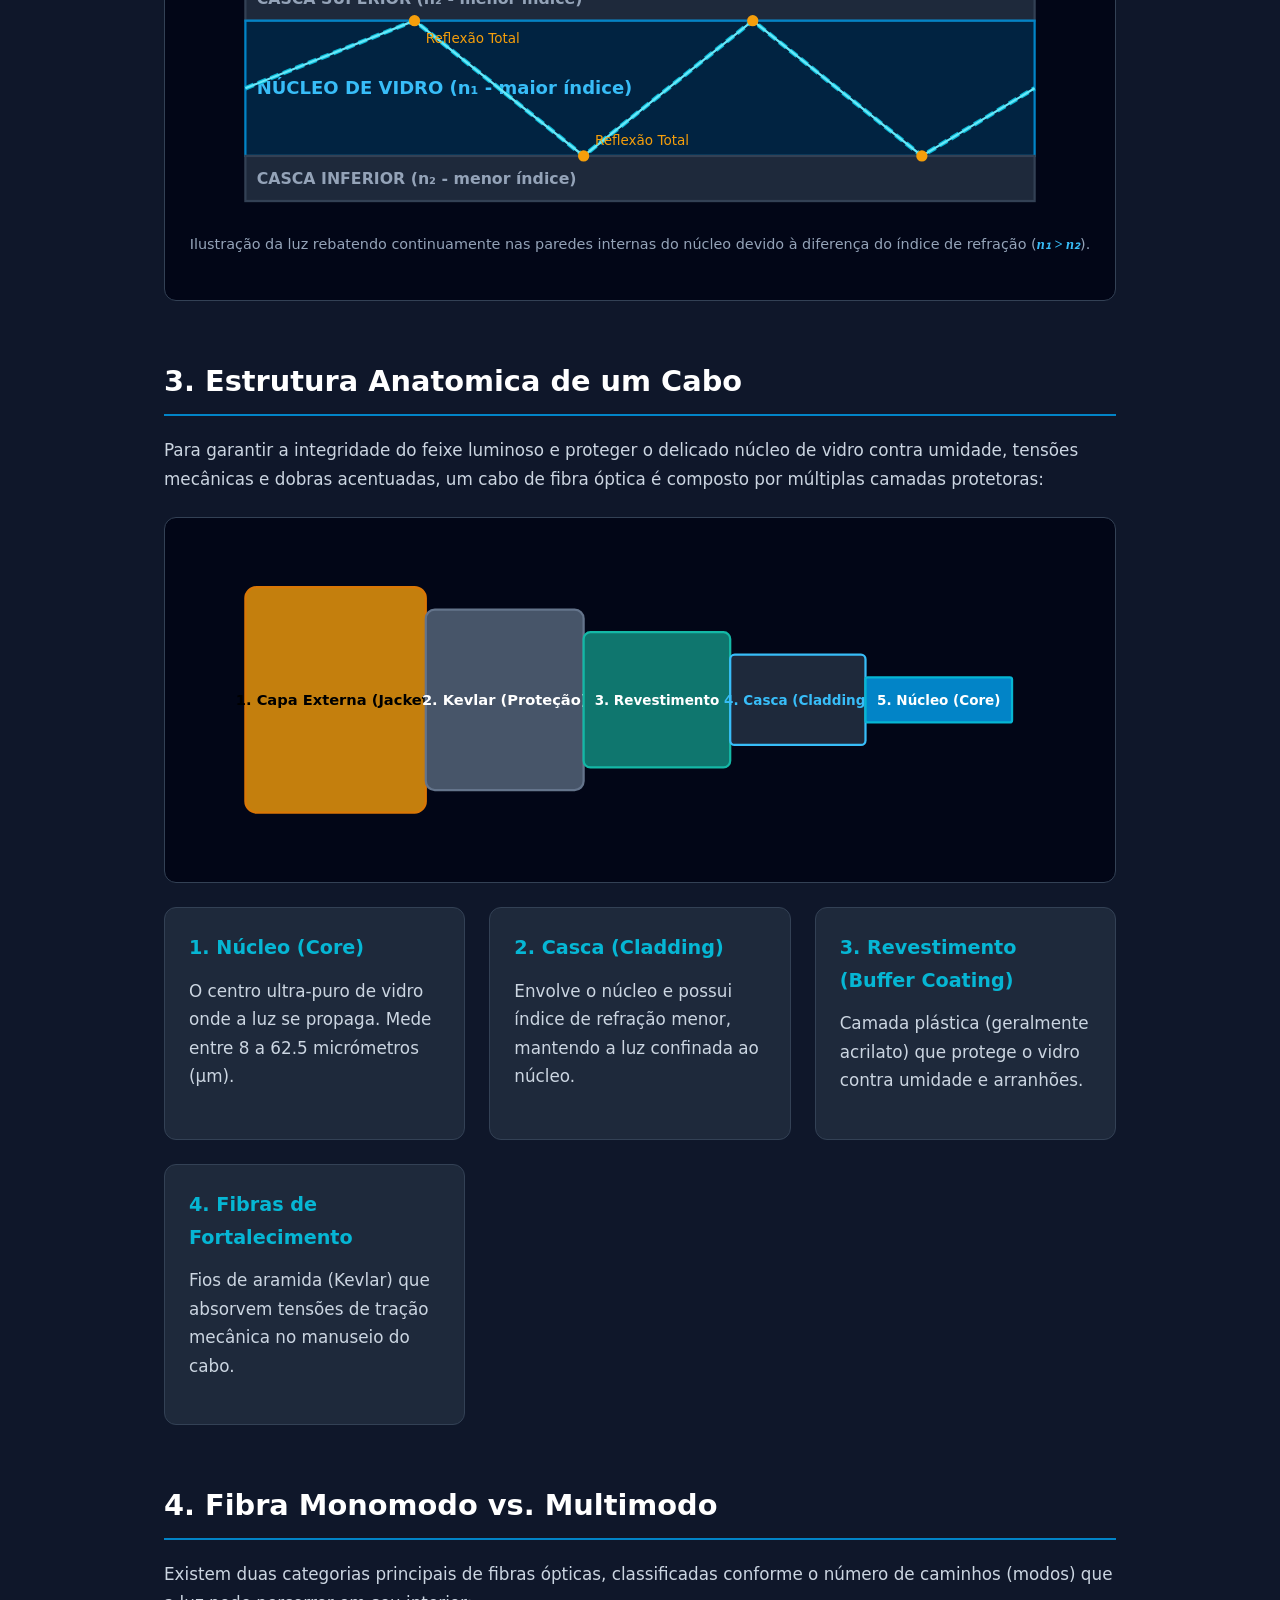
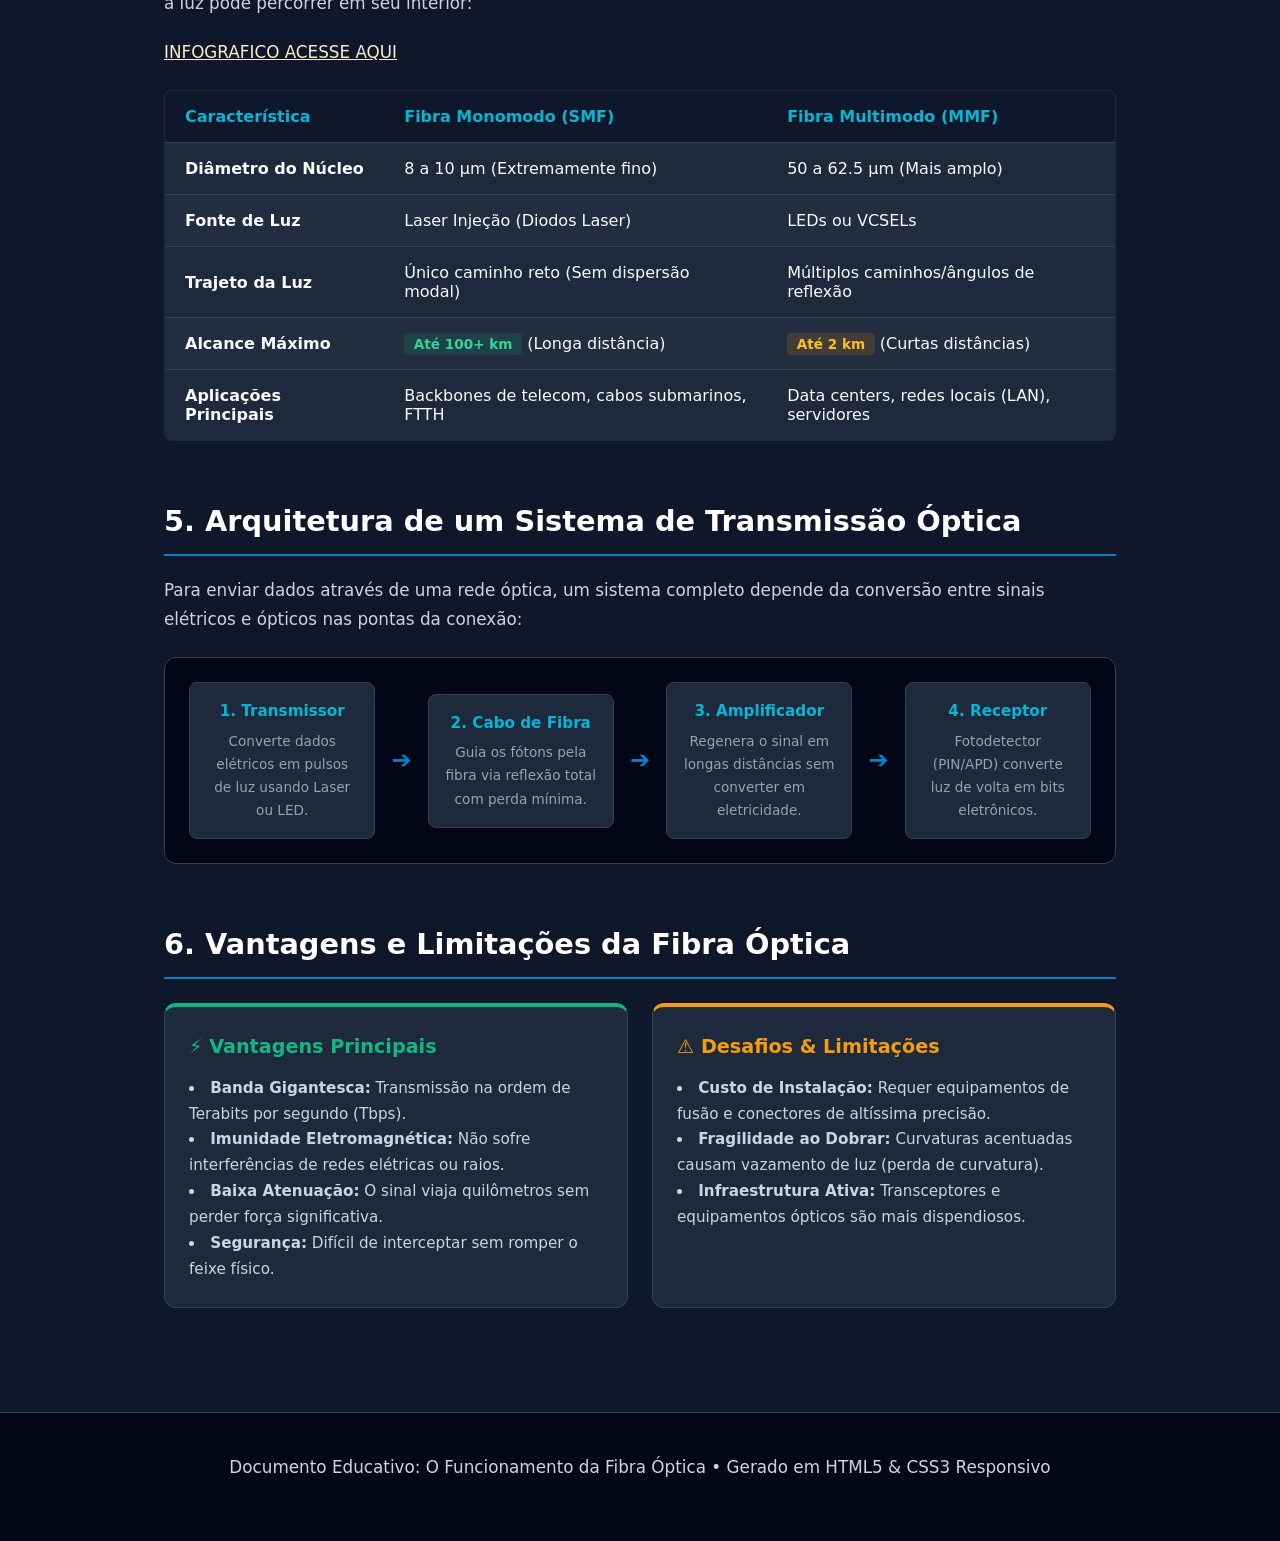
==== commit 19e4dc1c: "6" ====
--- a/index.html
+++ b/index.html
@@ -43,7 +43,7 @@
             </p>
             <p>
                 Diferente dos cabos tradicionais de metal (como o cobre), que transmitem dados por meio de impulsos elétricos sujeitos a interferências e perdas por resistência mecânica, a fibra óptica transmite informação na forma de <strong>pulsos de luz infravermelha ou visível</strong>, permitindo conexões com largura de banda massiva e latência extremamente baixa.
-            </p><a style="color: white" href="https://drive.google.com/file/d/1CvQQUa0_ne9hcFbtK0Xd2qcpB9O0Ke3h/view?usp=sharing">ACESSE O VIDEO PARA MAIS INFORMAÇÕES</a> <button onclick="window.history.back()">Voltar</button>
+            </p><a style="color: white" href="https://drive.google.com/file/d/1CvQQUa0_ne9hcFbtK0Xd2qcpB9O0Ke3h/view?usp=sharing"></a>ACESSE O VIDEO PARA MAIS INFORMAÇÕES">
         </section>
 
         <section id="principio-fisico">
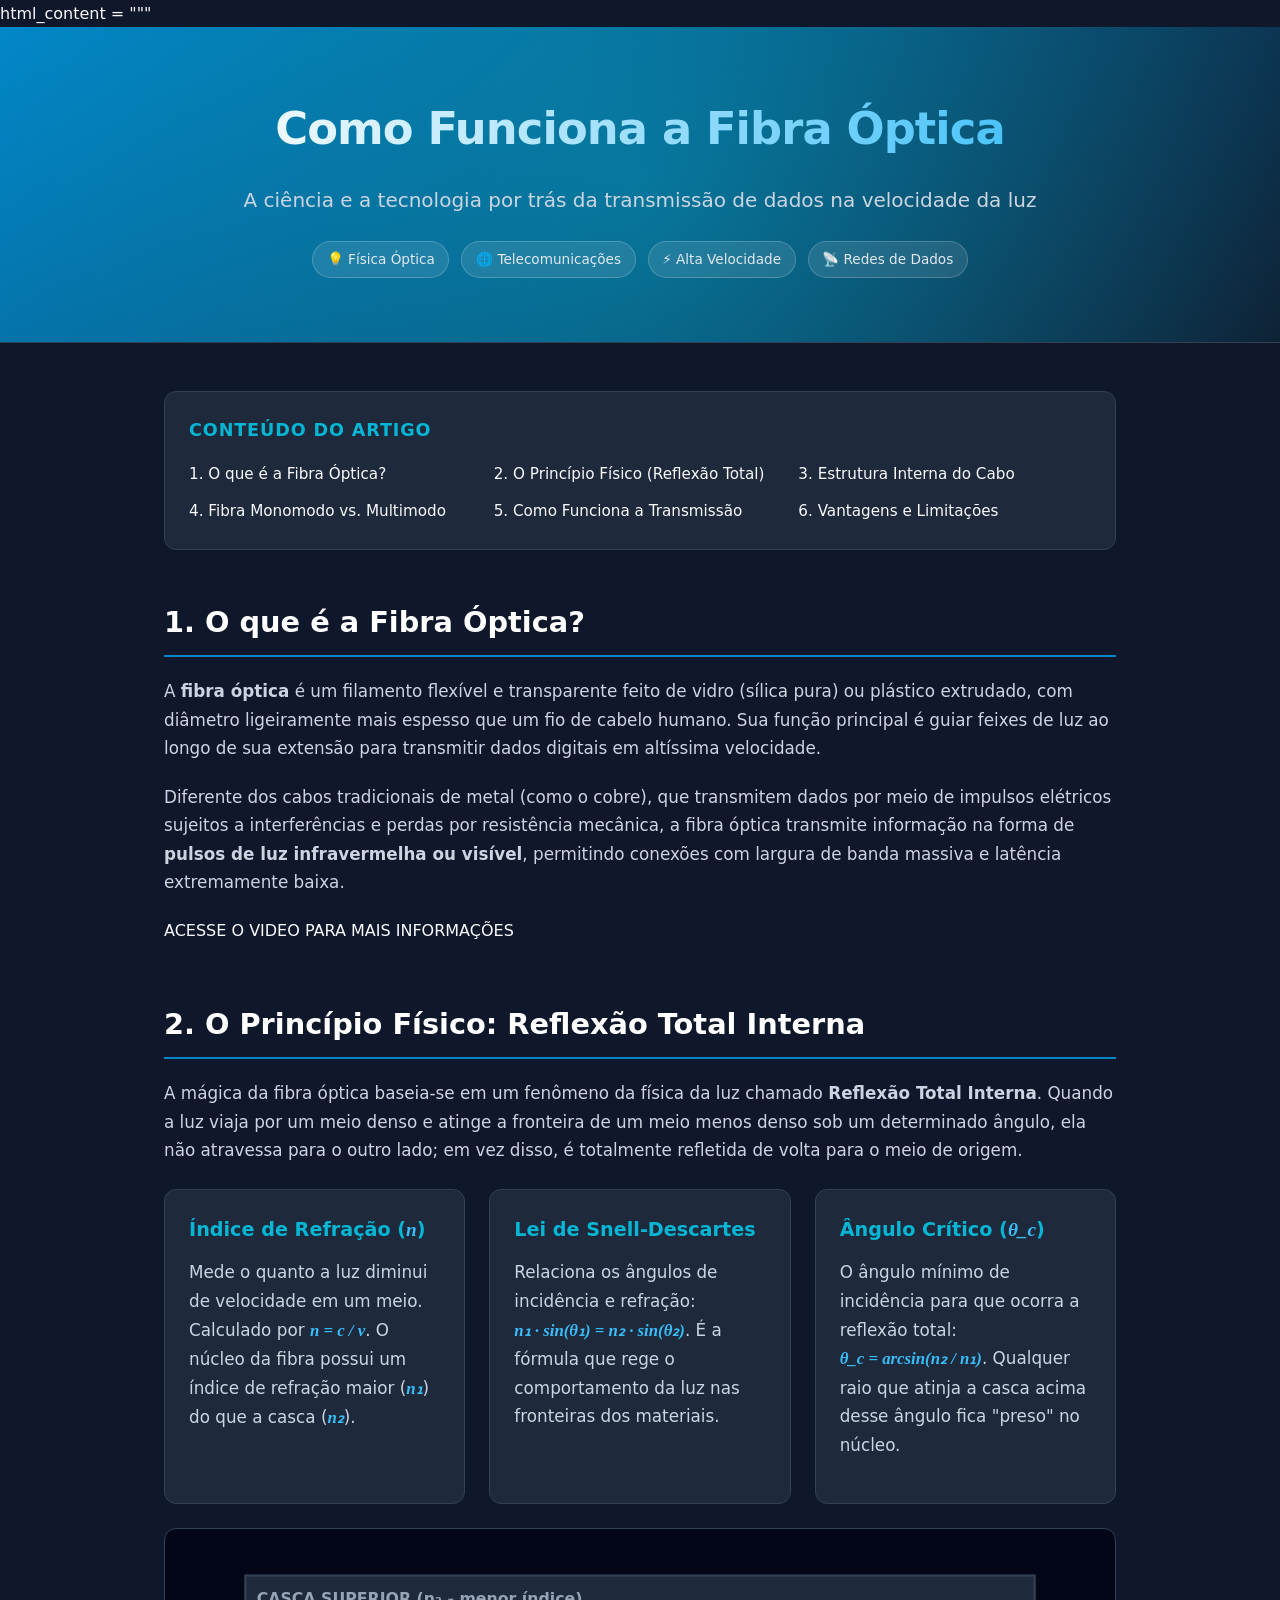
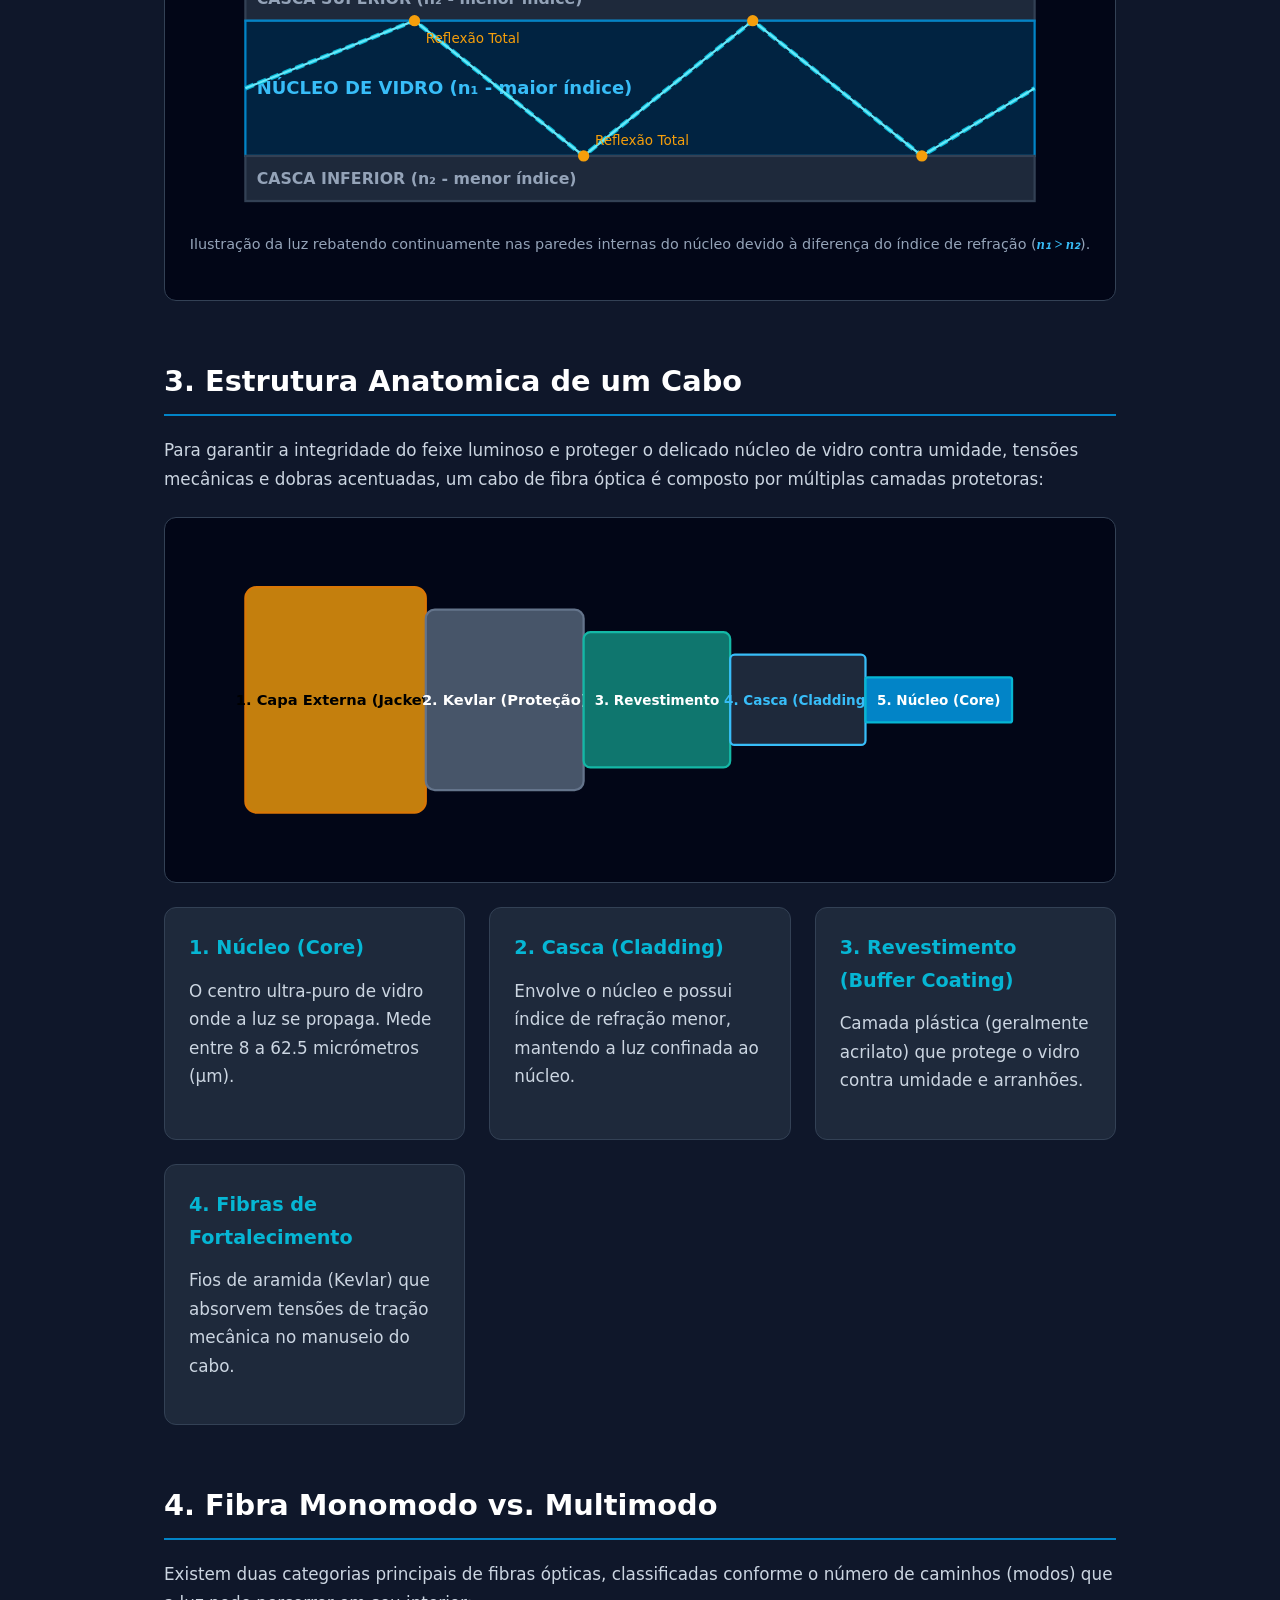
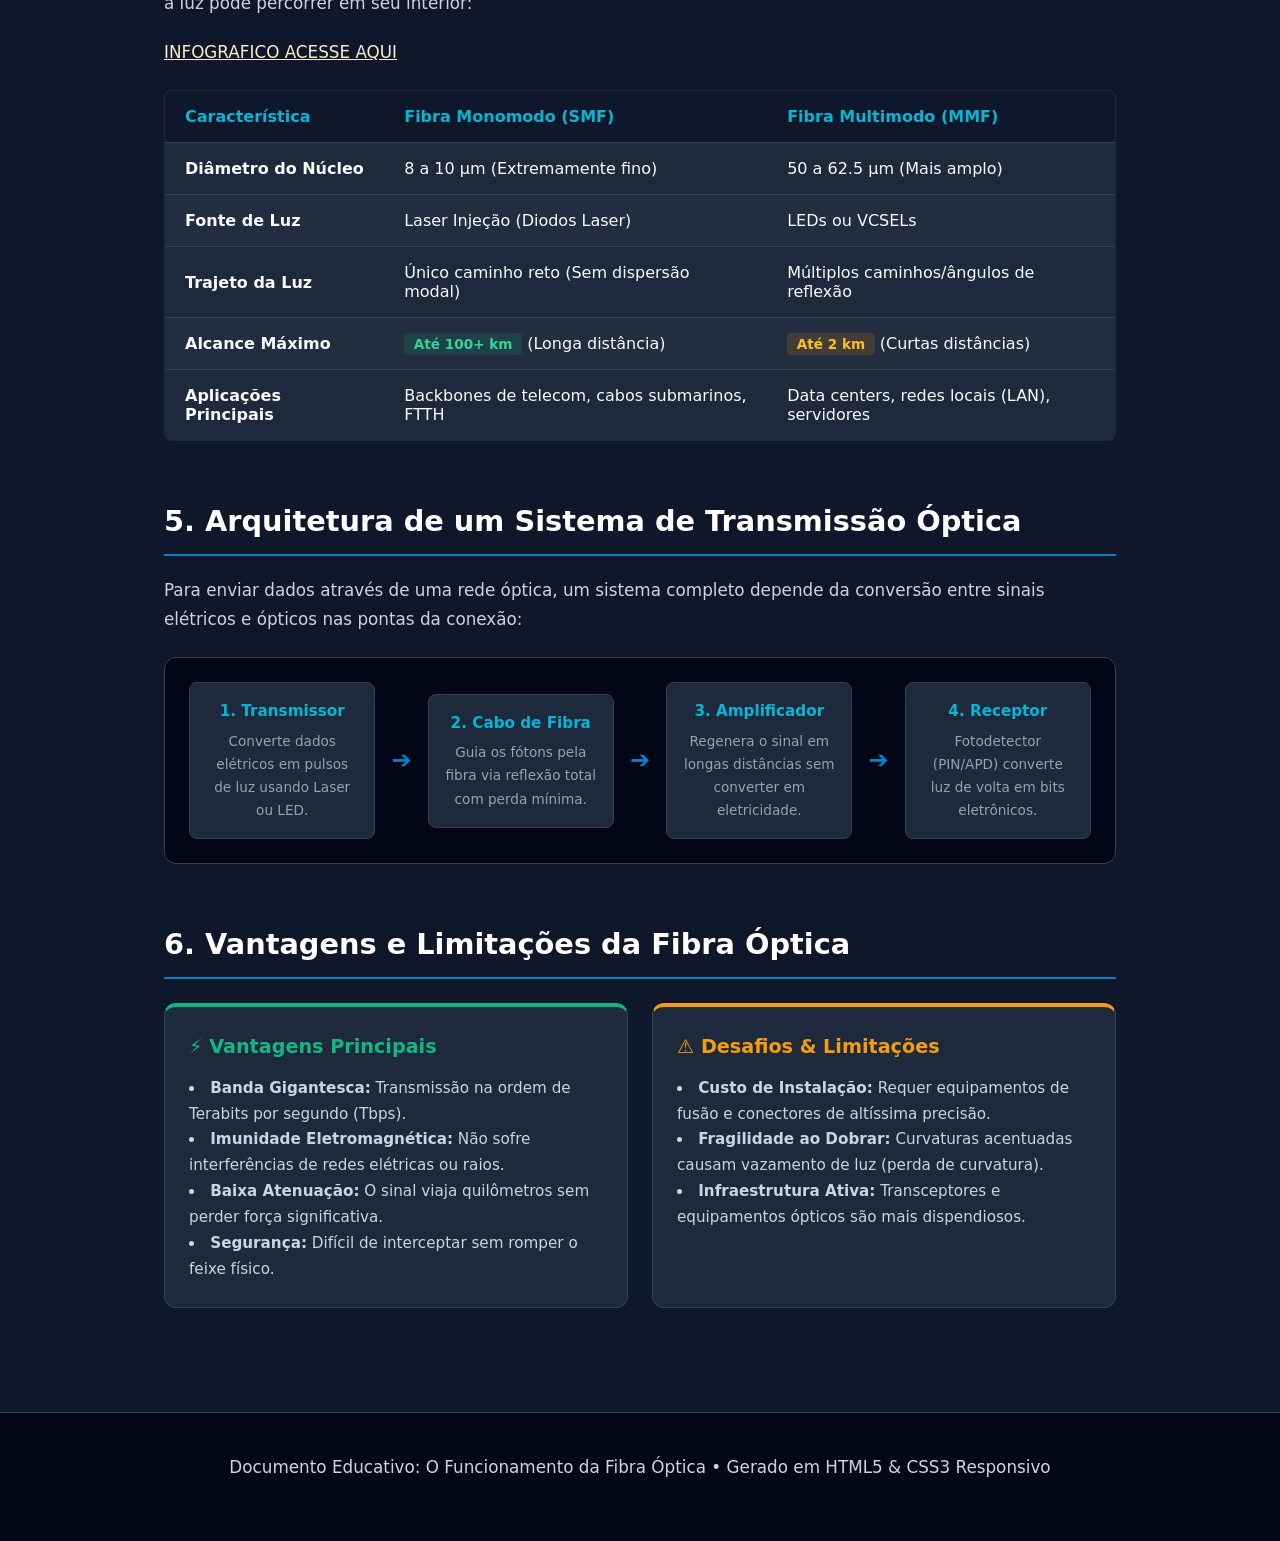
==== commit 8c637eb0: "7" ====
--- a/index.html
+++ b/index.html
@@ -43,7 +43,7 @@
             </p>
             <p>
                 Diferente dos cabos tradicionais de metal (como o cobre), que transmitem dados por meio de impulsos elétricos sujeitos a interferências e perdas por resistência mecânica, a fibra óptica transmite informação na forma de <strong>pulsos de luz infravermelha ou visível</strong>, permitindo conexões com largura de banda massiva e latência extremamente baixa.
-            </p><a style="color: white" href="https://drive.google.com/file/d/1CvQQUa0_ne9hcFbtK0Xd2qcpB9O0Ke3h/view?usp=sharing"></a>ACESSE O VIDEO PARA MAIS INFORMAÇÕES">
+            </p><a style="color: white" href="https://drive.google.com/file/d/1CvQQUa0_ne9hcFbtK0Xd2qcpB9O0Ke3h/view?usp=sharing"></a>ACESSE O VIDEO PARA MAIS INFORMAÇÕES
         </section>
 
         <section id="principio-fisico">
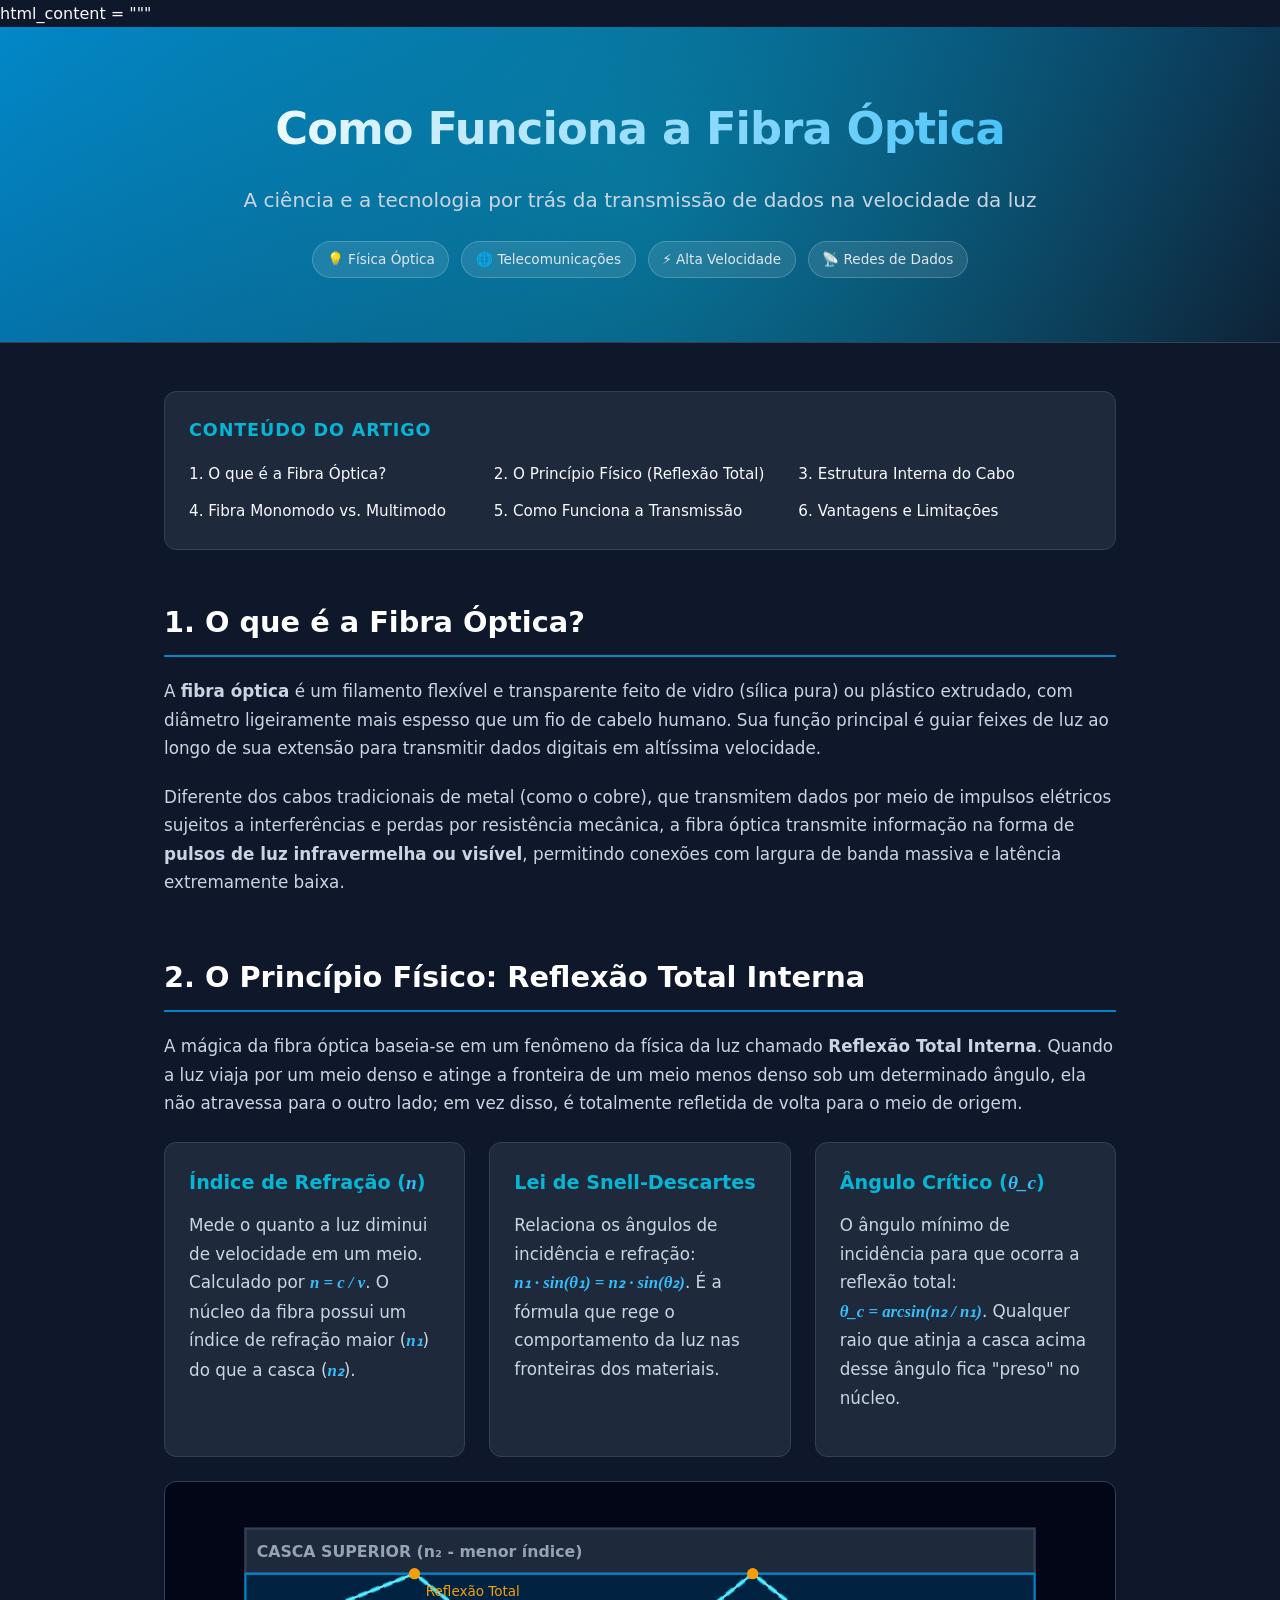
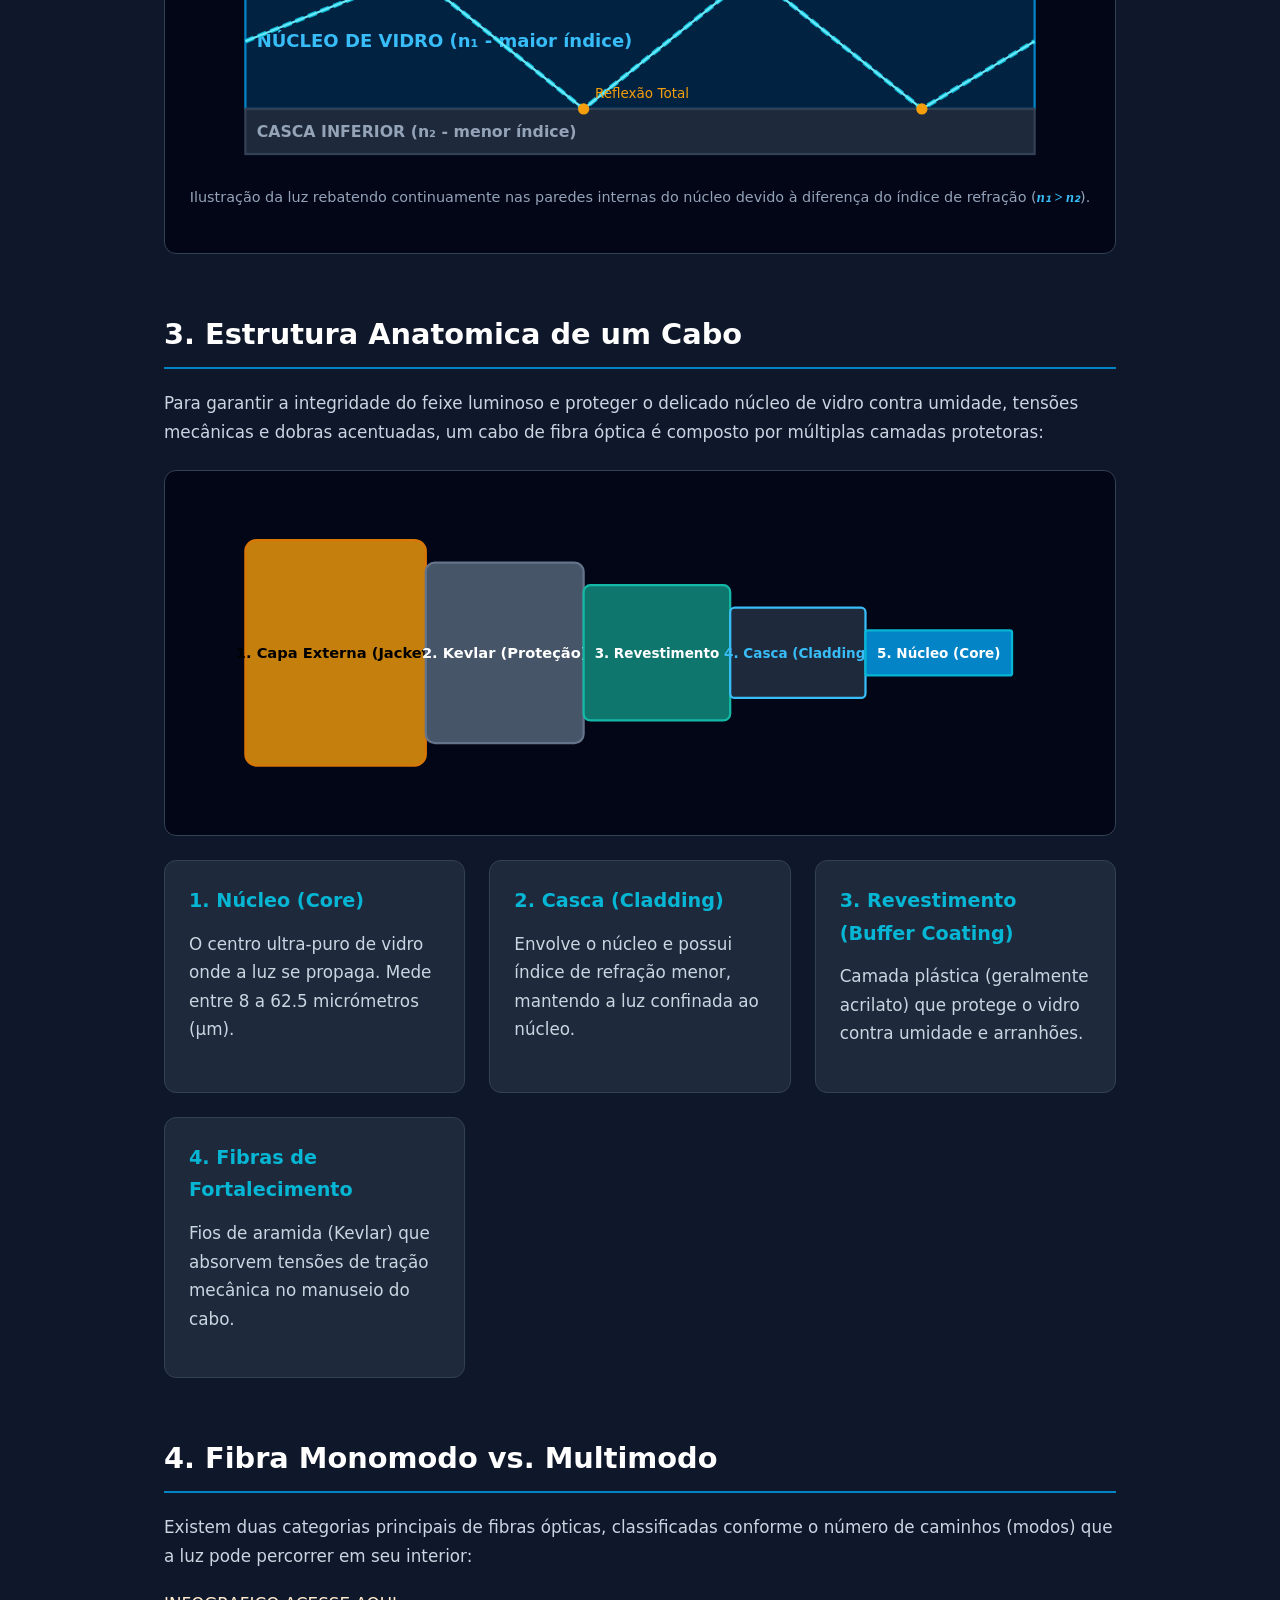
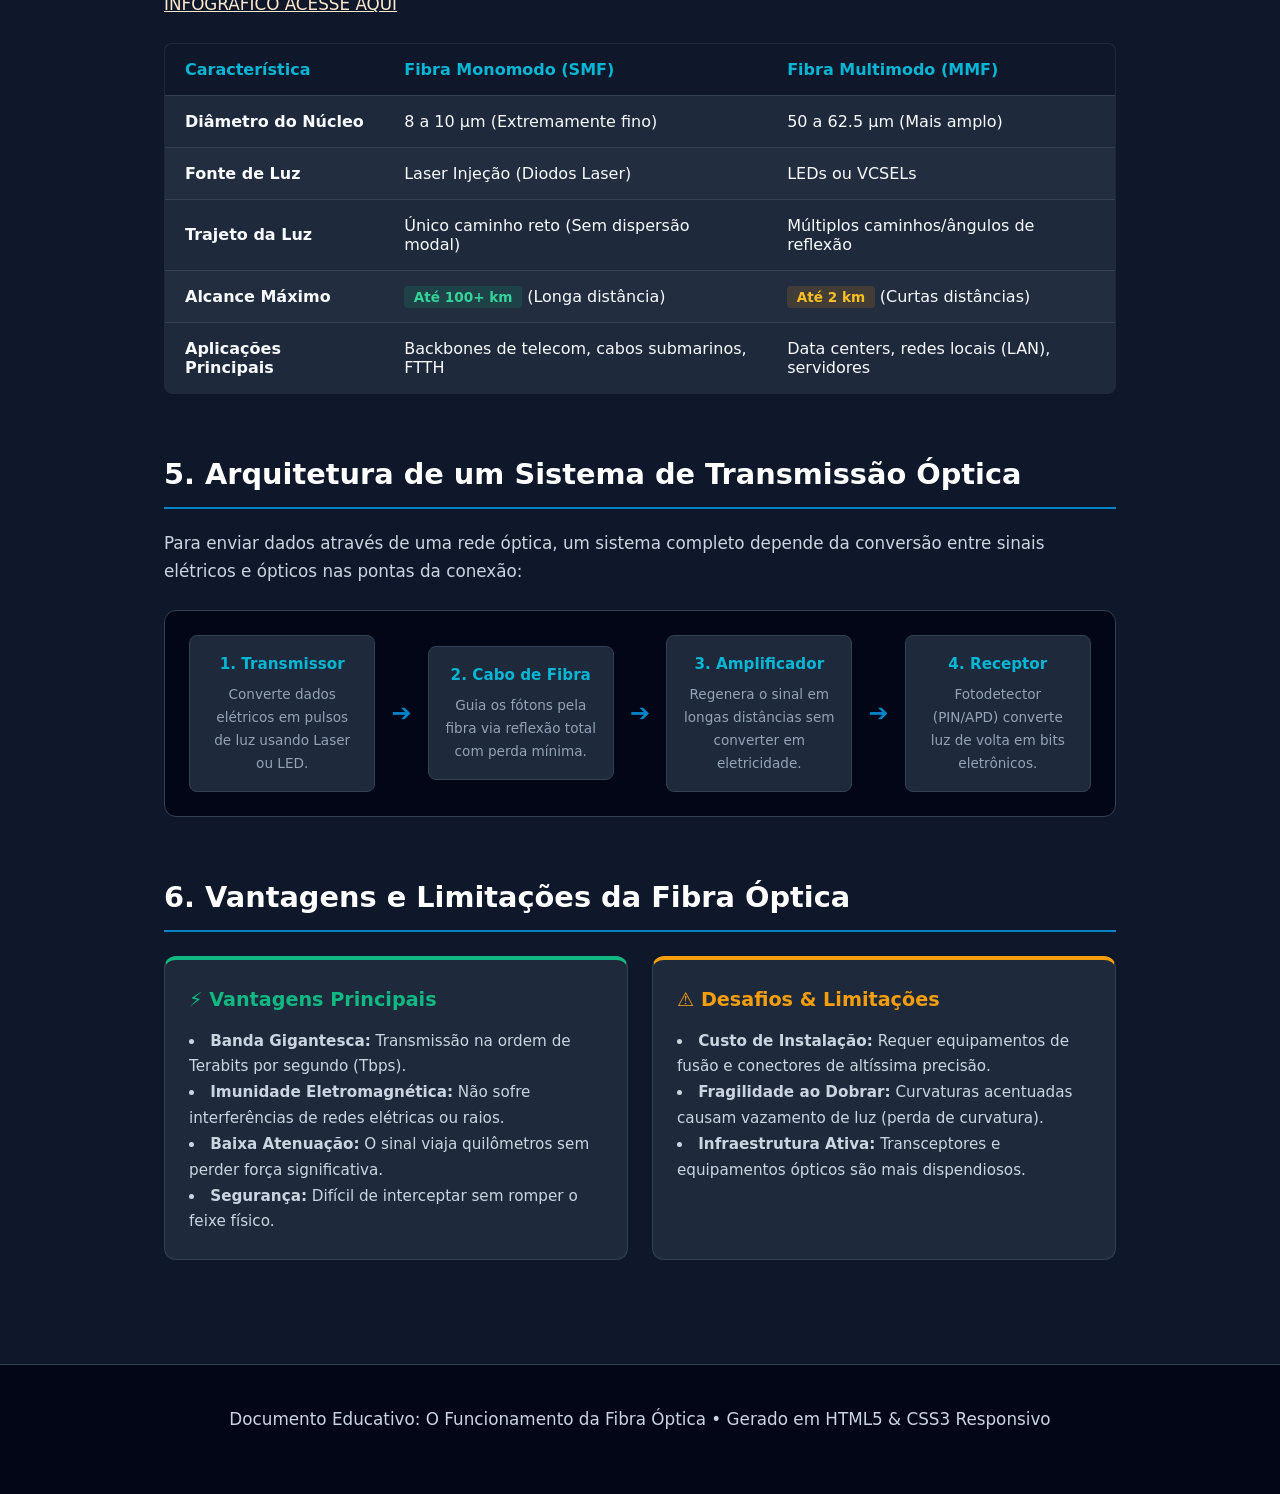
==== commit 4d8a29e2: "8" ====
--- a/index.html
+++ b/index.html
@@ -43,7 +43,7 @@
             </p>
             <p>
                 Diferente dos cabos tradicionais de metal (como o cobre), que transmitem dados por meio de impulsos elétricos sujeitos a interferências e perdas por resistência mecânica, a fibra óptica transmite informação na forma de <strong>pulsos de luz infravermelha ou visível</strong>, permitindo conexões com largura de banda massiva e latência extremamente baixa.
-            </p><a style="color: white" href="https://drive.google.com/file/d/1CvQQUa0_ne9hcFbtK0Xd2qcpB9O0Ke3h/view?usp=sharing"></a>ACESSE O VIDEO PARA MAIS INFORMAÇÕES
+            </p><a style="color: white" href="https://drive.google.com/file/d/1CvQQUa0_ne9hcFbtK0Xd2qcpB9O0Ke3h/view?usp=sharing"></a>
         </section>
 
         <section id="principio-fisico">
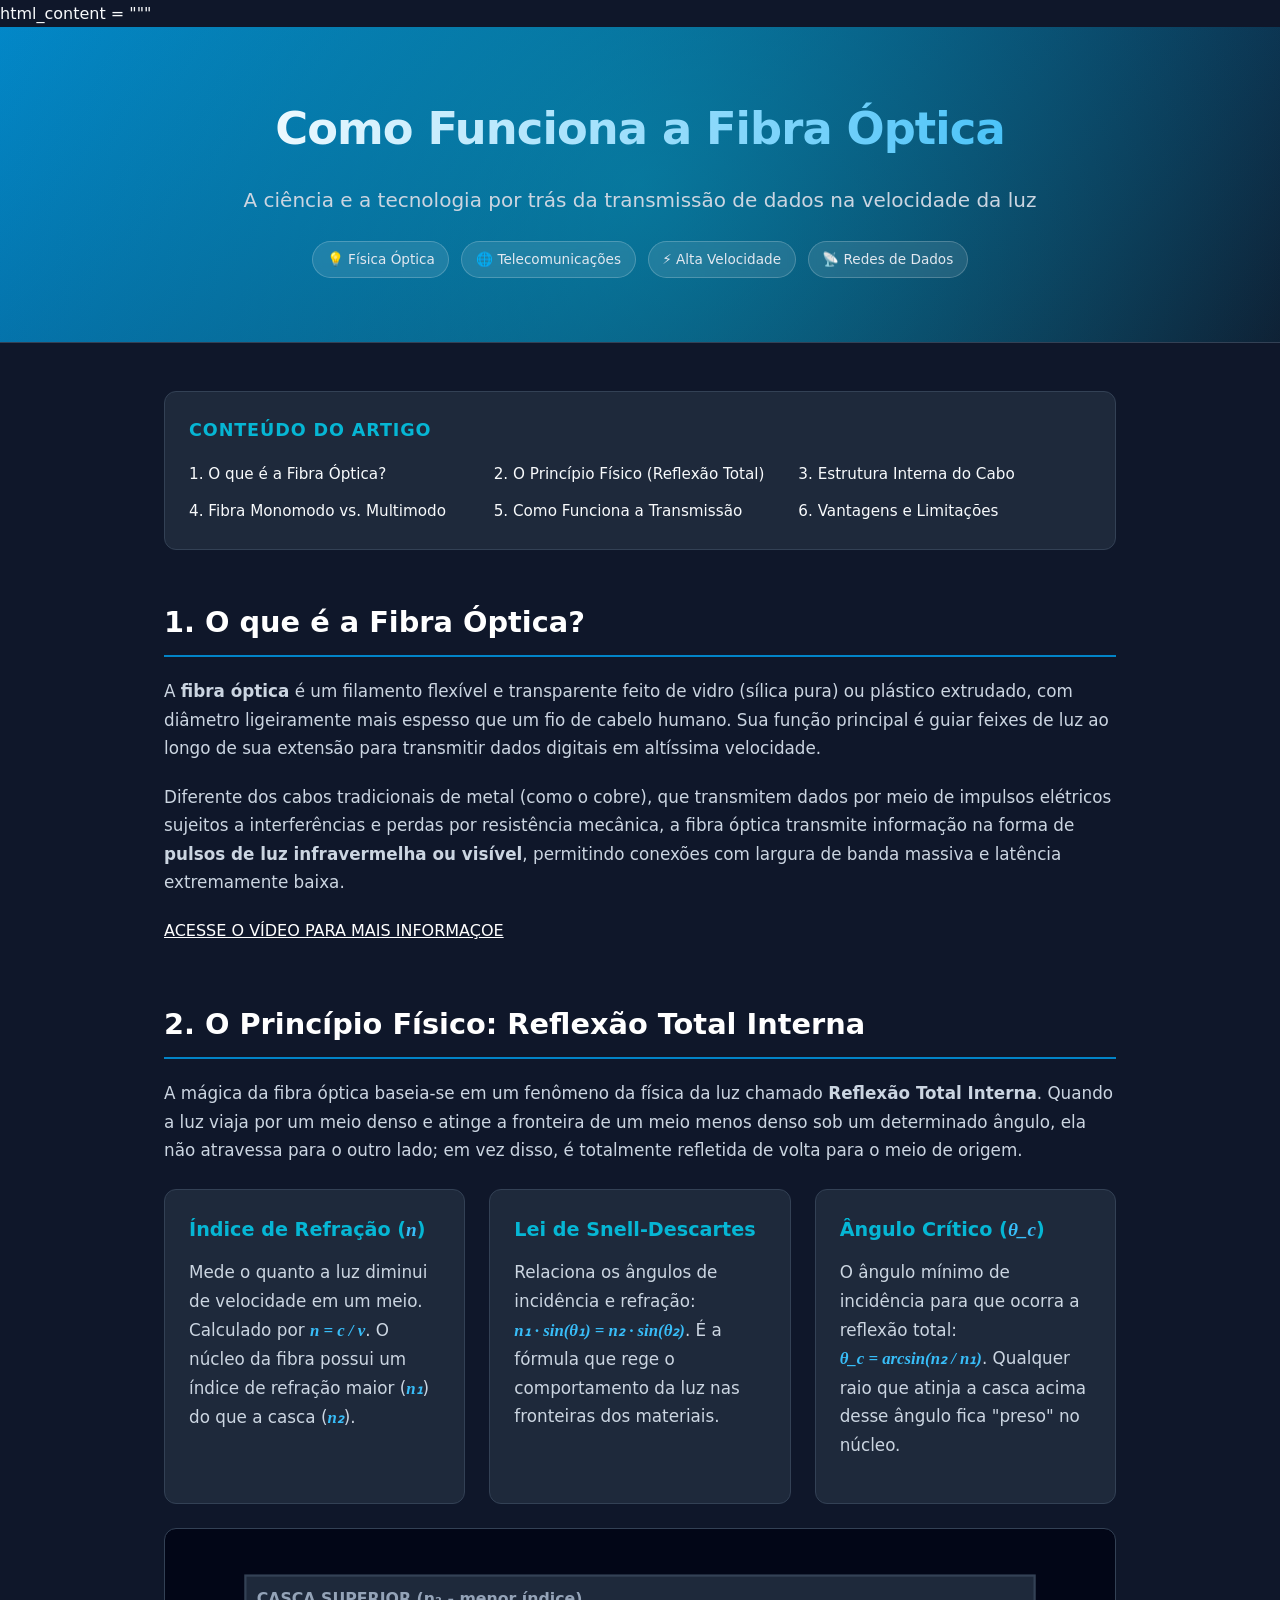
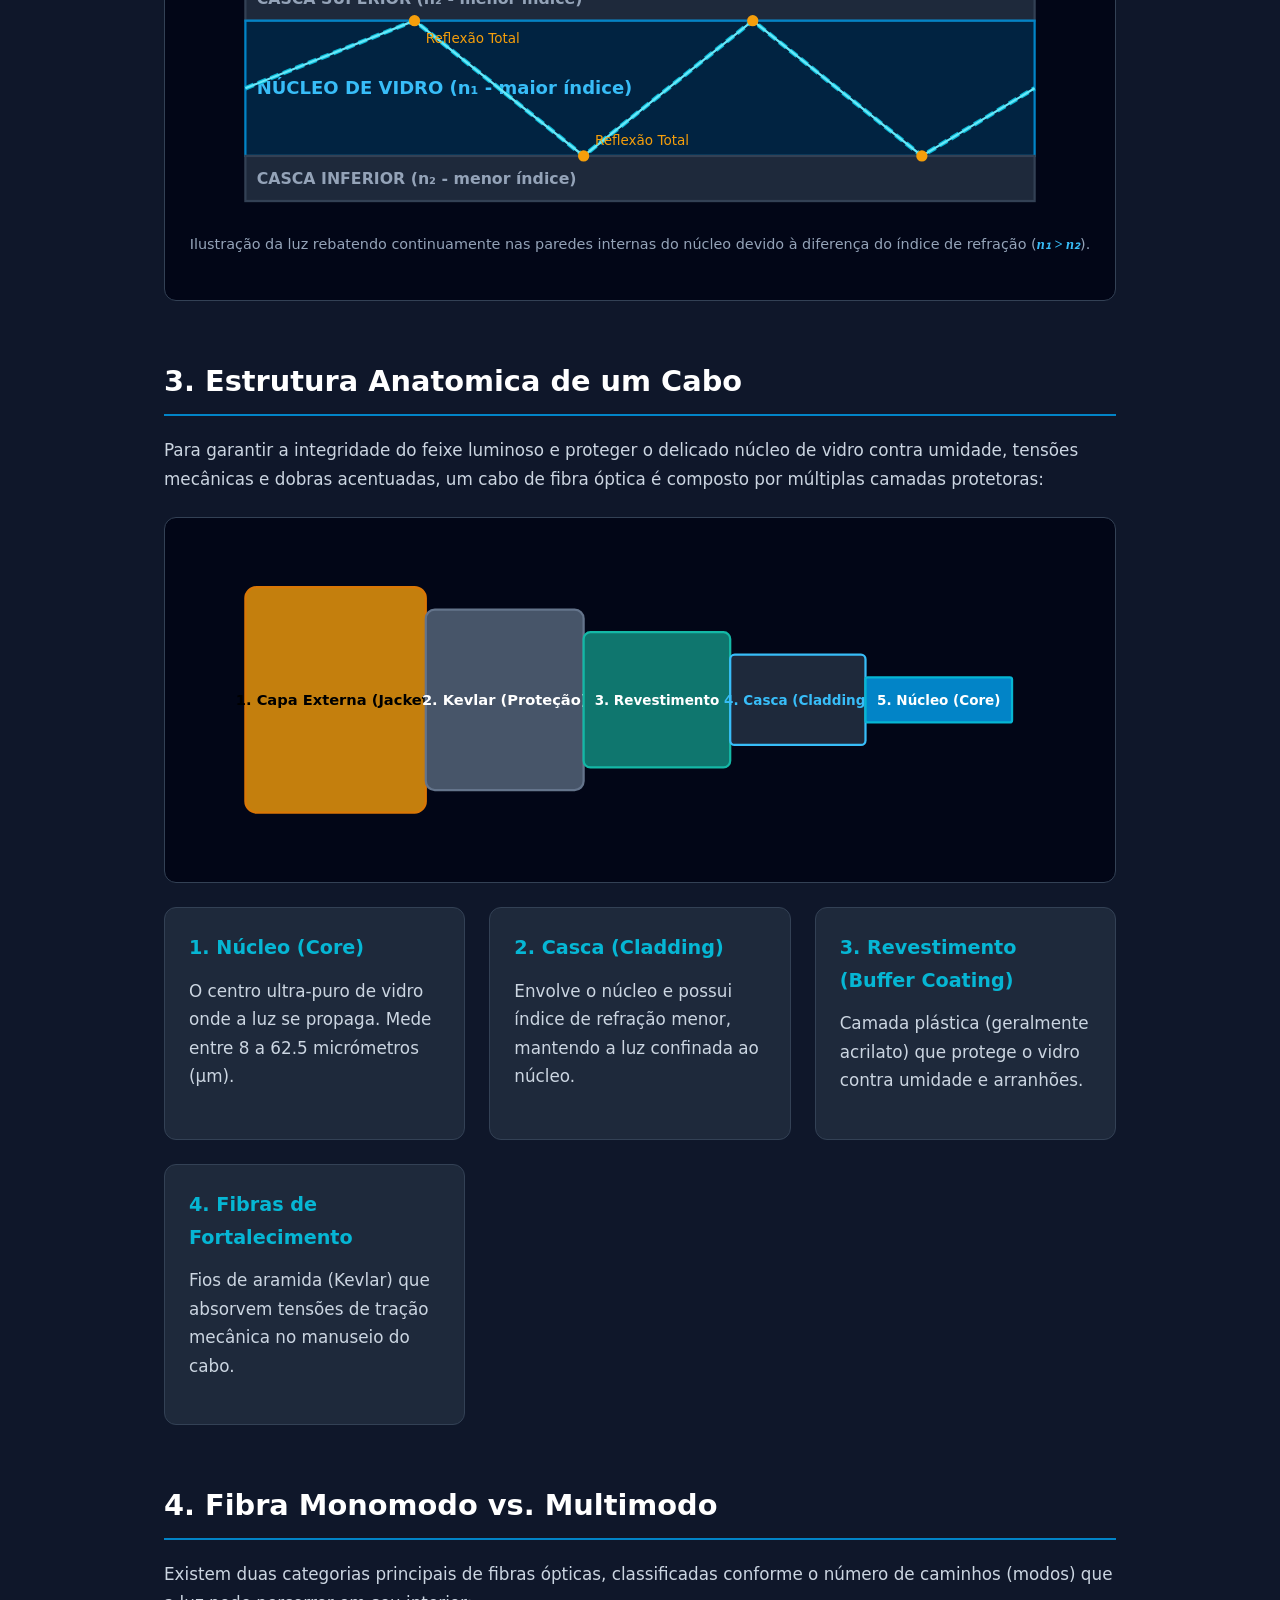
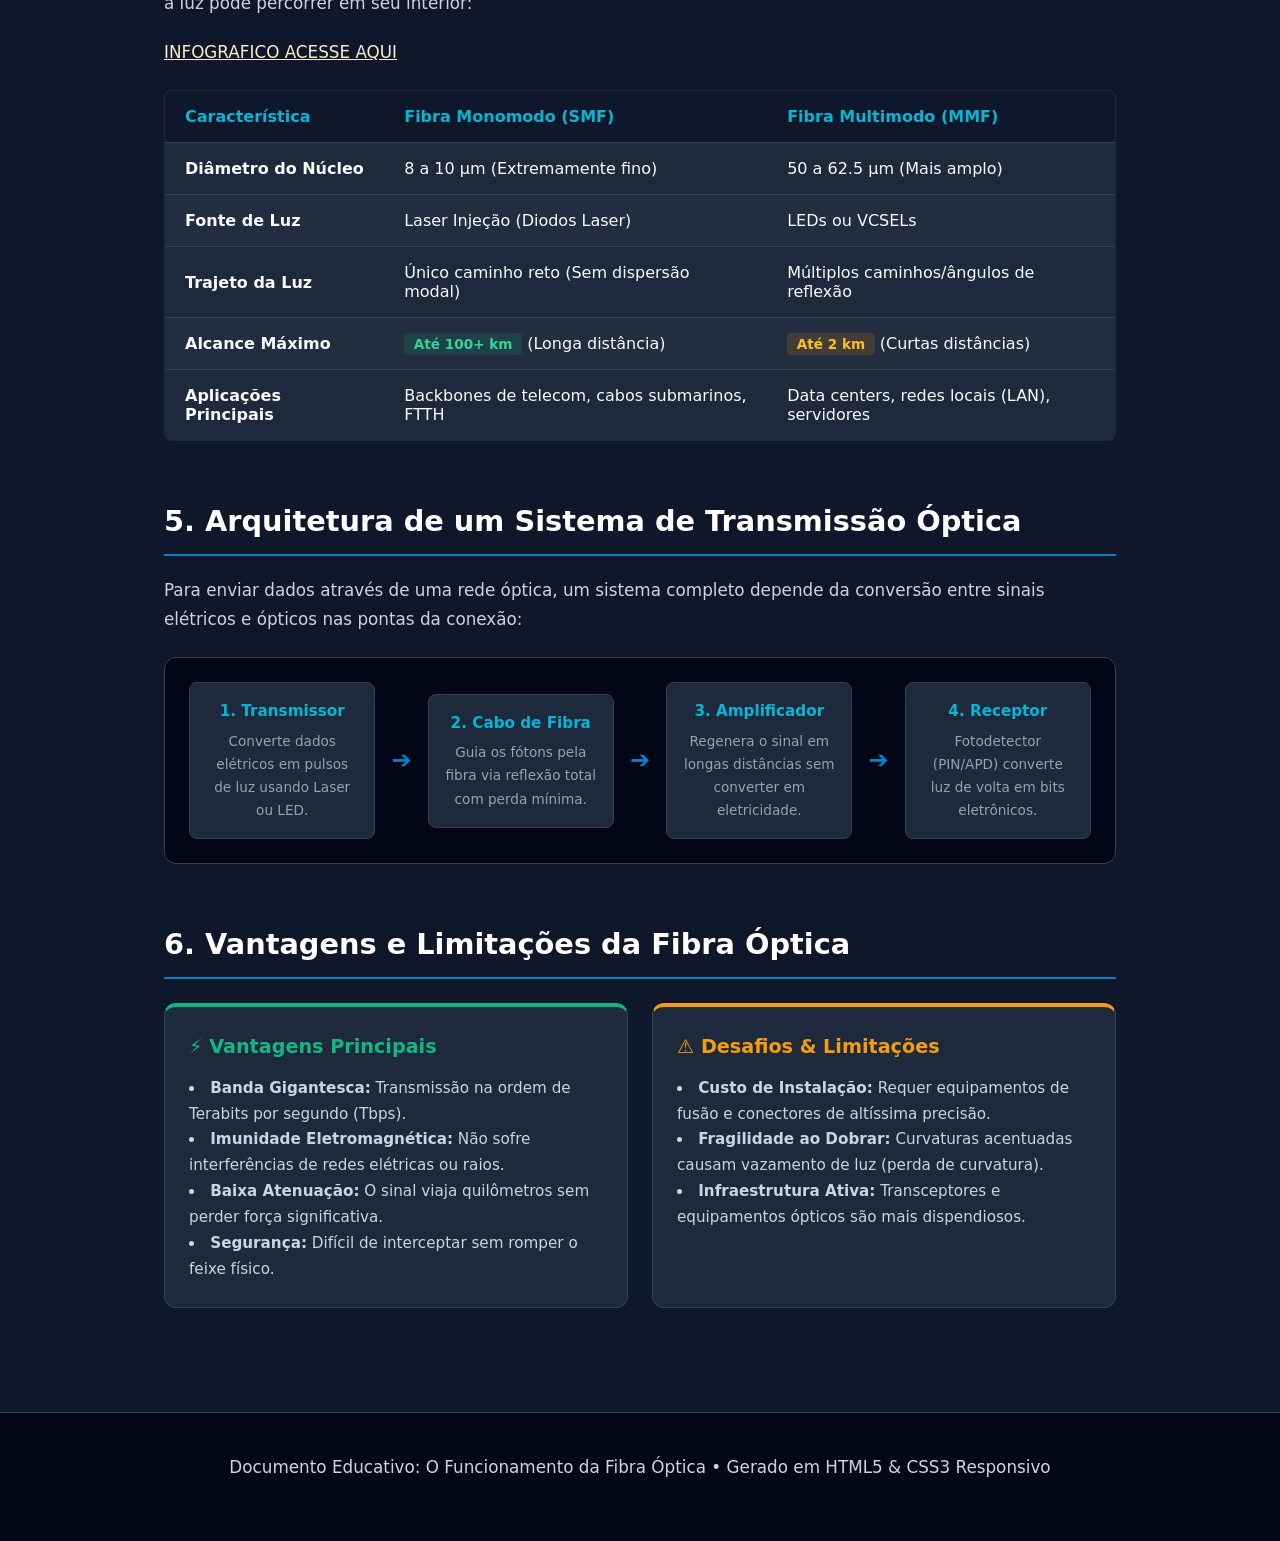
==== commit 2cfc6c04: "9" ====
--- a/index.html
+++ b/index.html
@@ -27,7 +27,7 @@
         <nav class="toc">
             <h2>Conteúdo do Artigo</h2>
             <ul>
-                <li><a href="#introducao">1. O que é a Fibra Óptica?</a></li>
+                <li><a href="#introducao">1. O que é a Fibra Óptica?</a></link>
                 <li><a href="#principio-fisico">2. O Princípio Físico (Reflexão Total)</a></li>
                 <li><a href="#estrutura">3. Estrutura Interna do Cabo</a></li>
                 <li><a href="#tipos">4. Fibra Monomodo vs. Multimodo</a></li>
@@ -43,7 +43,7 @@
             </p>
             <p>
                 Diferente dos cabos tradicionais de metal (como o cobre), que transmitem dados por meio de impulsos elétricos sujeitos a interferências e perdas por resistência mecânica, a fibra óptica transmite informação na forma de <strong>pulsos de luz infravermelha ou visível</strong>, permitindo conexões com largura de banda massiva e latência extremamente baixa.
-            </p><a style="color: white" href="https://drive.google.com/file/d/1CvQQUa0_ne9hcFbtK0Xd2qcpB9O0Ke3h/view?usp=sharing"></a>
+            </p><a style="color: white" href="https://drive.google.com/file/d/1CvQQUa0_ne9hcFbtK0Xd2qcpB9O0Ke3h/view?usp=sharing">ACESSE O VÍDEO PARA MAIS INFORMAÇOE</a>
         </section>
 
         <section id="principio-fisico">
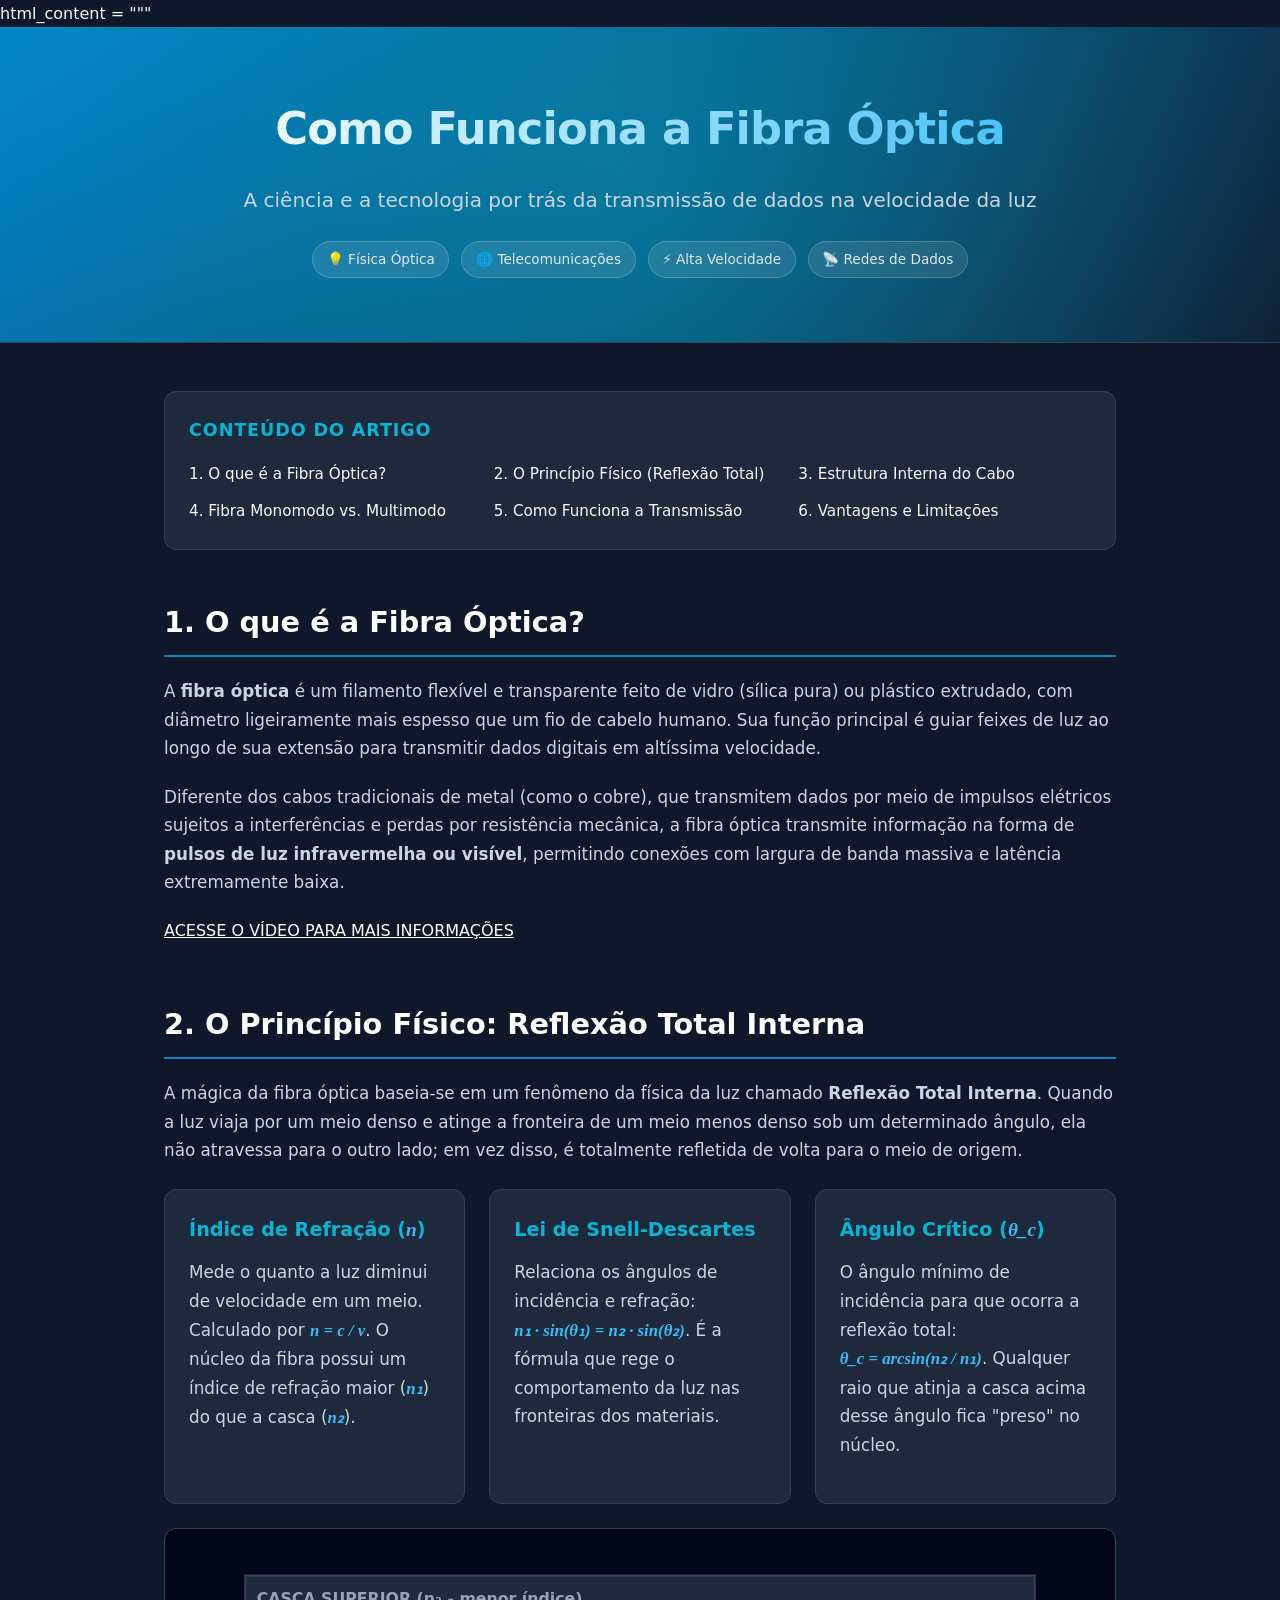
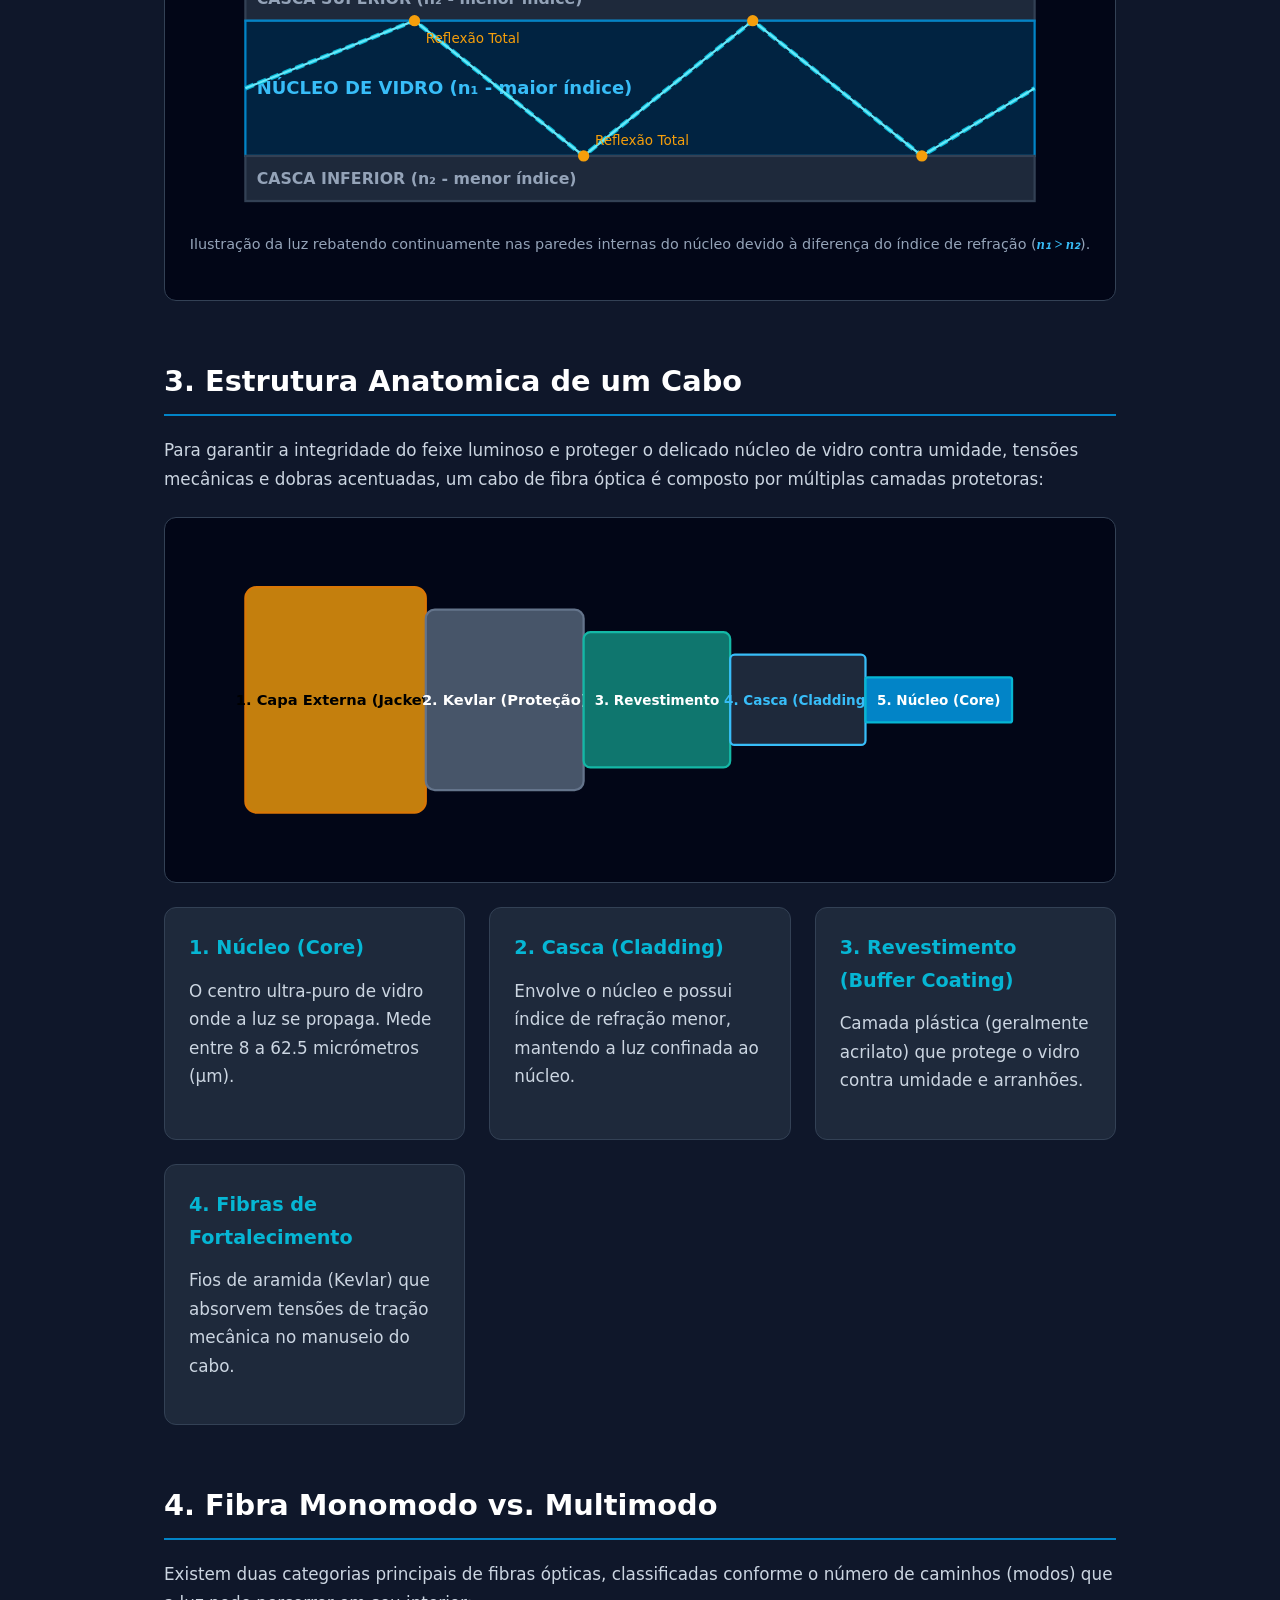
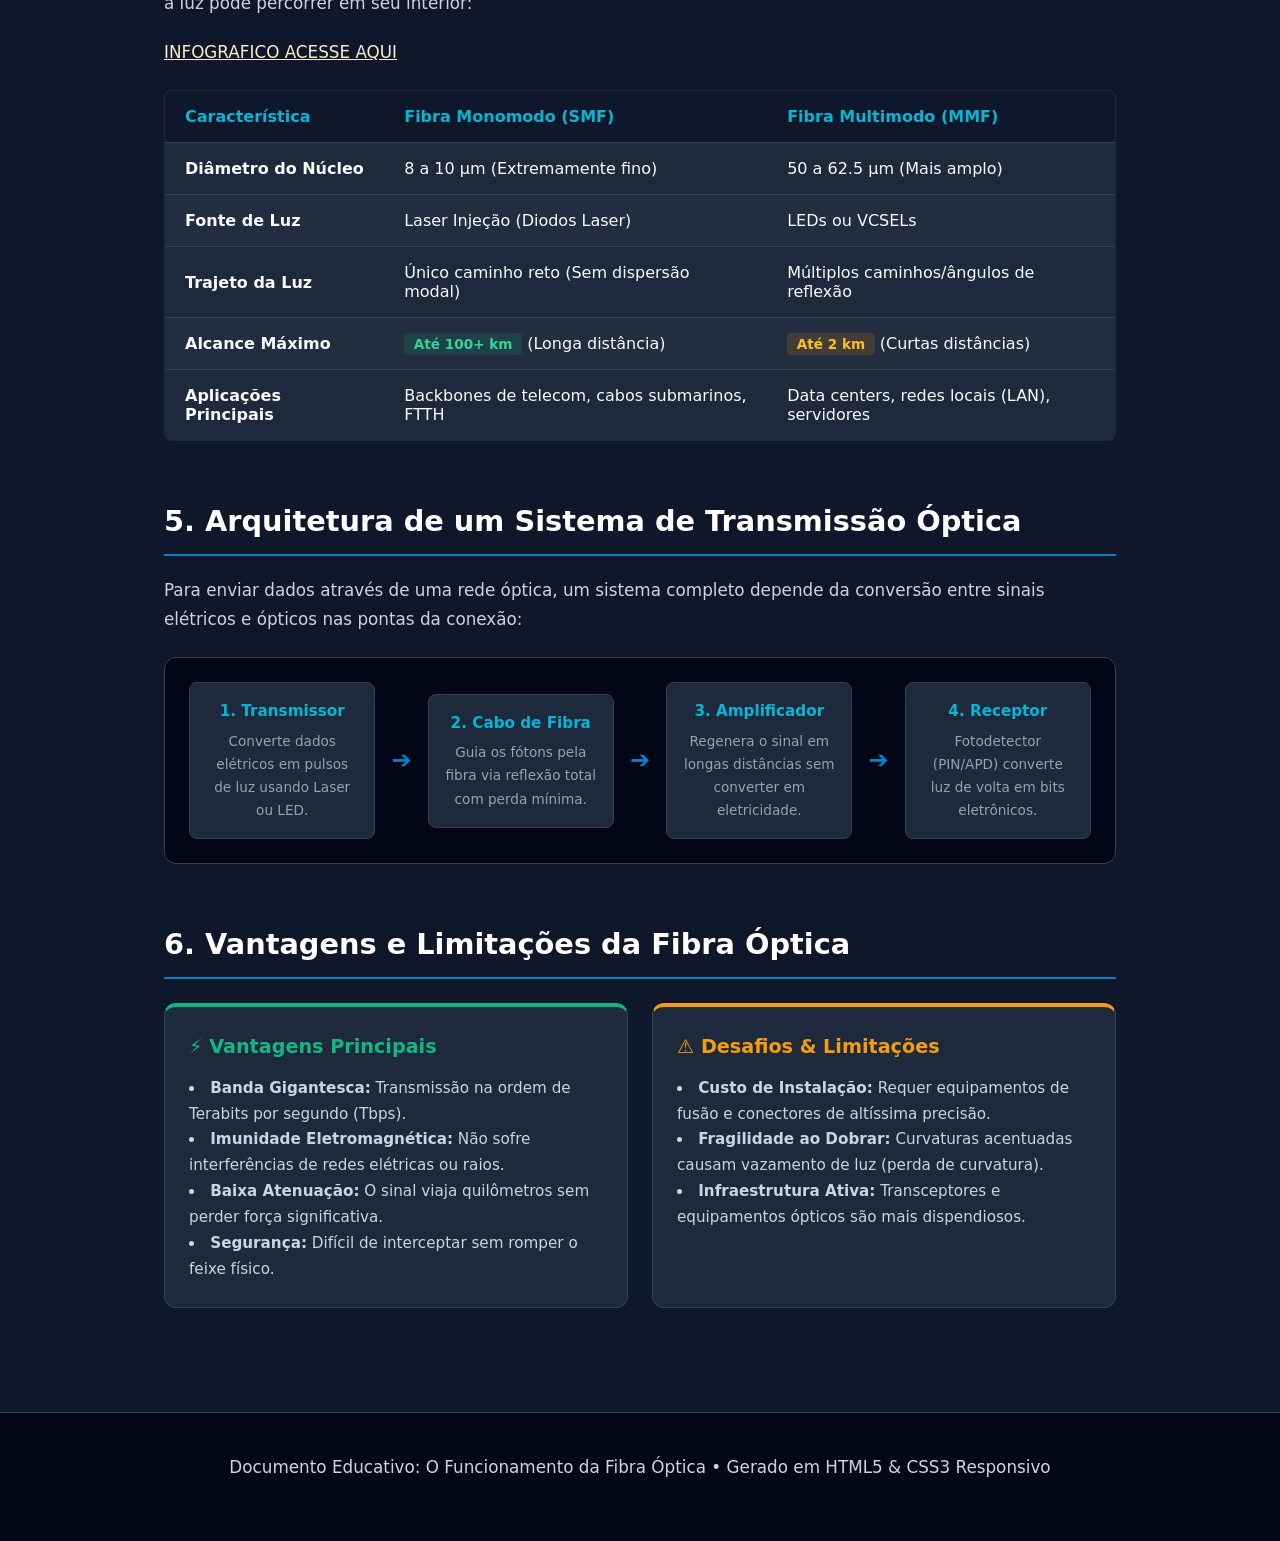
==== commit 3e6513bb: "10" ====
--- a/index.html
+++ b/index.html
@@ -43,7 +43,7 @@
             </p>
             <p>
                 Diferente dos cabos tradicionais de metal (como o cobre), que transmitem dados por meio de impulsos elétricos sujeitos a interferências e perdas por resistência mecânica, a fibra óptica transmite informação na forma de <strong>pulsos de luz infravermelha ou visível</strong>, permitindo conexões com largura de banda massiva e latência extremamente baixa.
-            </p><a style="color: white" href="https://drive.google.com/file/d/1CvQQUa0_ne9hcFbtK0Xd2qcpB9O0Ke3h/view?usp=sharing">ACESSE O VÍDEO PARA MAIS INFORMAÇOE</a>
+            </p><a style="color: white" href="https://drive.google.com/file/d/1CvQQUa0_ne9hcFbtK0Xd2qcpB9O0Ke3h/view?usp=sharing">ACESSE O VÍDEO PARA MAIS INFORMAÇÕES</a>
         </section>
 
         <section id="principio-fisico">
